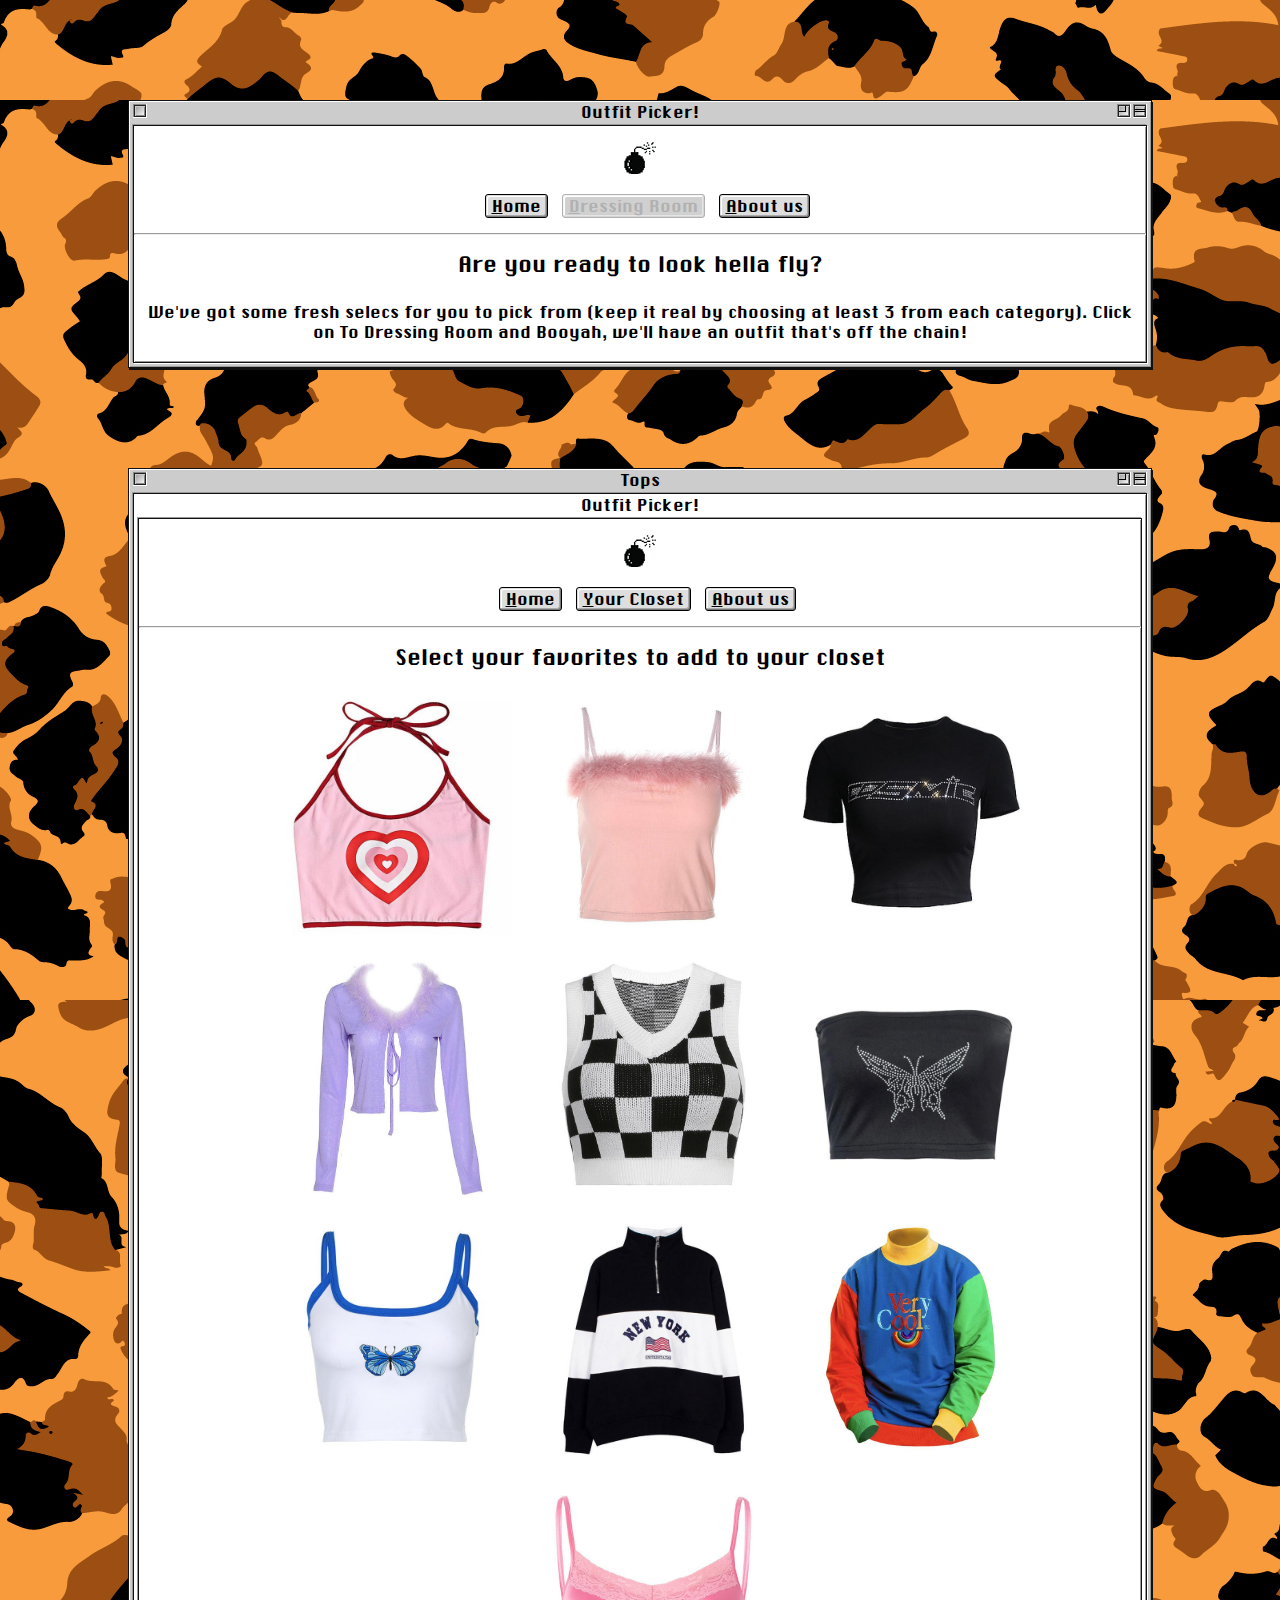
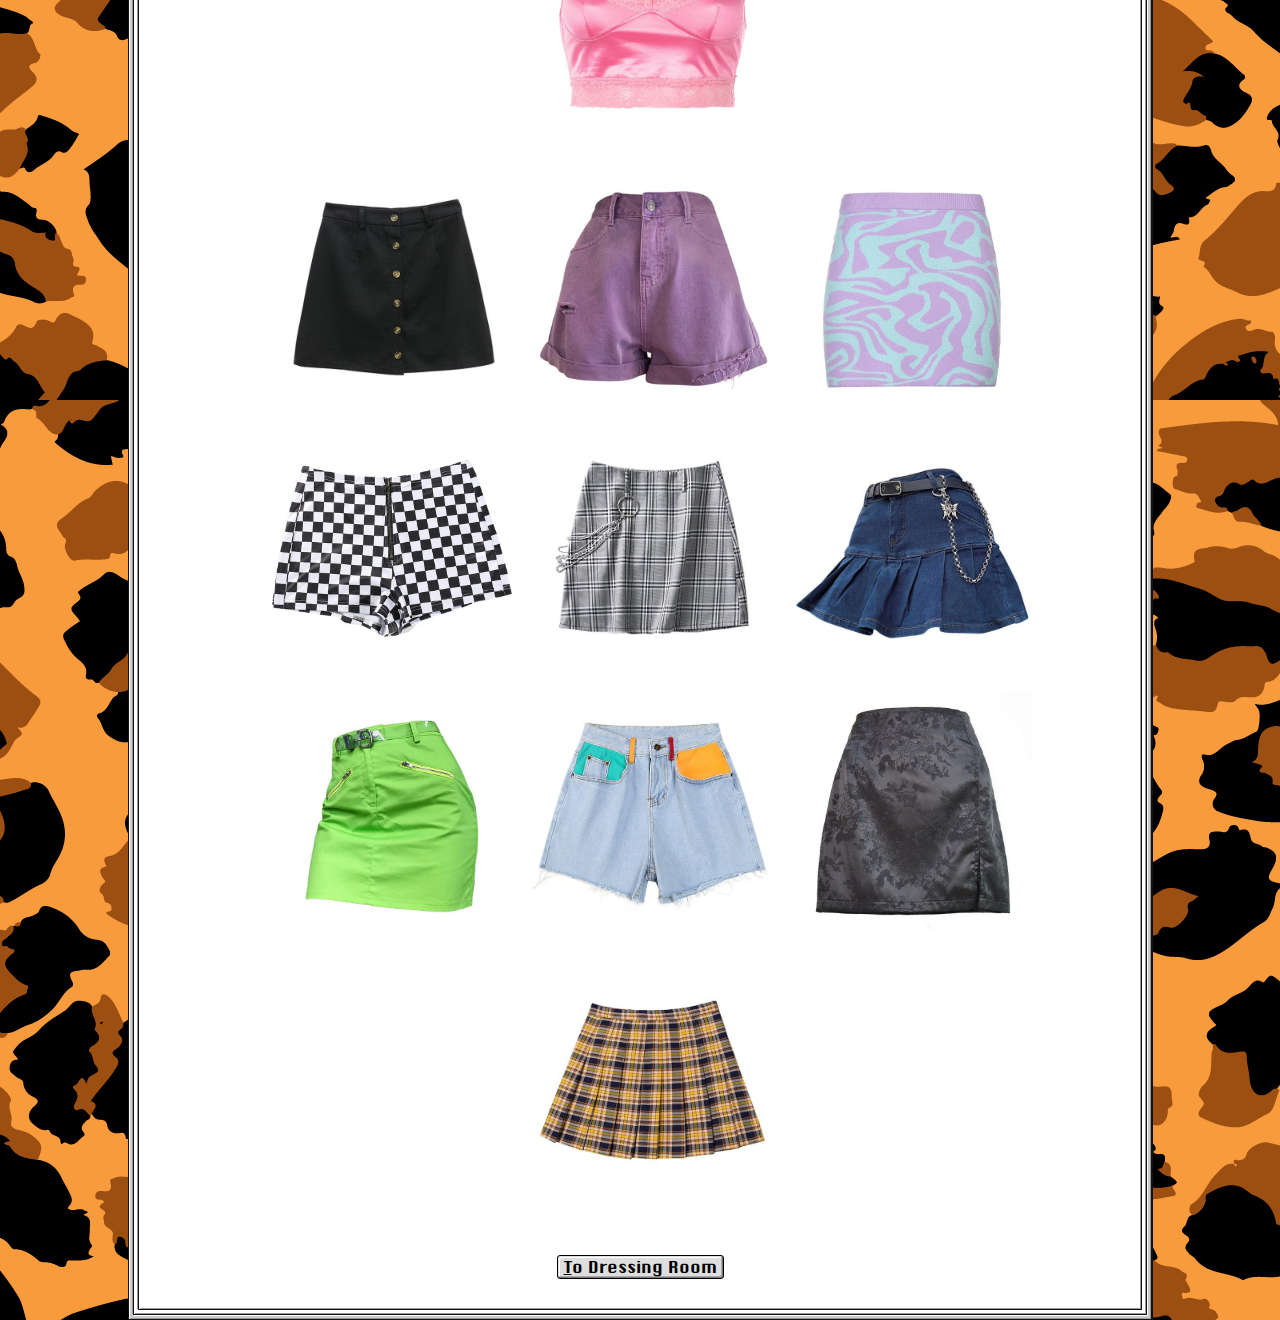
==== index.html @ 33e9a021 "Revert "Taydev"" ====
<!DOCTYPE html>
<html lang = "en">

<head>
	<meta charset = "UTF-8" />
	<title>C H E R S C L O S E T</title>
	<link rel = "shortcut icon" href = "../assets/img/favicon.ico" />
	<link rel = "stylesheet" href = "./styles/base.css" />
	<link rel = "stylesheet" href = "./styles/style.css" />
</head>

<body>
	<content>
		<!-- Mac '87 Window Layout -->
		<div id="content" class = "content">
			<div class = "control-box close-box">
				<a class = "control-box-inner"></a>
			</div>
			<div class = "control-box zoom-box">
				<div class = "control-box-inner">
					<div class = "zoom-box-inner"></div>
				</div>
			</div>
			<div class = "control-box windowshade-box">
				<div class = "control-box-inner">
					<div class = "windowshade-box-inner"></div>
				</div>
			</div>

			<!-- Header -->
			<h1 class = "title">Outfit Picker!</h1>
			<div class = "inner">
				<div class="icon"><img src="./assets/img/bomb.png" alt = "Classic apple bomb"/></div>

				<!-- Navigation -->
				<nav id = "nav" class = "nav">
					<button class = "command_button">
						<a href = "./index.html"><u>H</u>ome</a>
					</button>
					<button class = "dressing-room-nav-disabled">
						<u>D</u>ressing Room
					</button>
					<button class = "command_button">
						<a href = "./about-us/index.html"><u>A</u>bout us</a>
					</button>
				</nav>

				<hr />

				<section id = "title" class = "subtitle">
					Are you ready to look hella fly?
				</section>
				<section class = "instructions">
					We've got some fresh selecs for you to pick from (keep it real by
					choosing at least 3 from each category). Click on To Dressing Room
					and Booyah, we'll have an outfit that's off the chain!
				</section>
			</div>
		</div>

		<!-- Content  -->

		<div id="content" class = "content">
			<div class = "control-box close-box">
				<a class = "control-box-inner"></a>
			</div>
			<div class = "control-box zoom-box">
				<div class = "control-box-inner">
					<div class = "zoom-box-inner"></div>
				</div>
			</div>
			<div class = "control-box windowshade-box">
				<div class = "control-box-inner">
					<div class = "windowshade-box-inner"></div>
				</div>
			</div>

			<!-- Header -->
			<h1 class = "title">Tops</h1>
			<div class = "inner">


			<!-- Header -->
				<h1 class = "title">Outfit Picker!</h1>
				<div class = "inner">
					<div class = "icon"><img src = "./assets/img/bomb.png" alt = "classic apple bomb" /></div>

				<!-- Navigation -->
					<nav id = "nav" class = "nav">
						<button class = "command_button">
							<a href = "./index.html"><u>H</u>ome</a>
						</button>
						<button class = "command_button">
							<a href = "./results/index.html"><u>Y</u>our Closet</a>
						</button>
						<button class = "command_button">
							<a href = "./about-us/index.html"><u>A</u>bout us</a>
						</button>
					</nav>

					<hr />

				<!-- Content -->

					<div id = "title" class = "subtitle">
						Select your favorites to add to your closet
					</div>

					<section id = "clothing-selection" class = "clothing-selection">
						<ul id = "tops-choices" class = "tops-choices"></ul>
						<ul id = "pants-choices" class = "pants-choices"></ul>

						<section class = "submit-button-container">
							<button id = "choices-submit" class = "choices-submit-button">
								<u>T</u>o Dressing Room
							</button>
						</section>
					</section>
				</div>
			</div>
		</content>
		<script type = "module" src = "./app.js"></script>
	</body>
</html>
---- styles/base.css ----
/* See /retroCSSFramework for credit and attributions  */

/* apply a natural box layout model to all elements */
*,
*:before,
*:after {
    -moz-box-sizing: border-box;
    -webkit-box-sizing: border-box;
    box-sizing: border-box;
}

@font-face {
    font-family: 'ChicagoFLF';
    src: url('../fonts/ChicagoFLF.ttf') format('truetype'); /* Safari, Android, iOS */
}

:root {
    --button-box-shadow:
	inset -1px -1px 0px 0px #777,
	inset -2px -2px 0px 0px #aaa,
	inset 1px 1px 0px 0px #ddd,
	inset 2px 2px 0px 0px #fff;
    --button-hover-bezel:
	0 0 0 1px #aaa,
	0 0 0 2px #ddd,
	0 0 0 3px #000;
}

html,
body {
    -moz-user-select: none;
    -webkit-user-select: none;
    background-image: url("../assets/background.jpg");
    background-repeat: repeat;
    margin: 0;
    height: 100%;
    font-family: 'ChicagoFLF', 'Times New Roman', 'Georgia', serif;
    font-weight: normal;
}

button {
    font-family: inherit;
    font-size: inherit;
    color: inherit;
}

a {
    color: #000;
}

:focus {outline:none;}
::-moz-focus-inner {border:0;}

/* Window layout */
.content {
    position: relative;
    z-index: 2;
    font-weight: normal;
    width: 80%;
    margin: 100px auto auto;
    border: 1px solid #111;
    background: #ccc;
    box-shadow:
	1px 2px #111,
	inset 1px 1px 0px 0px #fff,
	inset -1px -1px 0px 0px #999;
    overflow-x: auto;
}

.content .inner {
    margin: 2px 4px 4px 4px;
    border: 1px solid #111;
    background-color: #fff;
    box-shadow:
	-1px -1px 0px 0px #999,
	1px 1px 0px 0px #fff,
	inset 1px 1px 0px 0px #fff,
	inset -1px -1px 0px 0px #999;
}

.title {
    width: 100%;
    text-align: center;
    font-size: inherit;
    font-weight: inherit;
    padding: 1px 0;
    background-size: 3px 2px;
    margin: 0 0 0 0;
}

.content .icon {
    text-align: center;
    margin: 1em 0;
}

.content ul {
    list-style-type: none;
    margin: 2px 0 1.5em 0;
    padding: 0 0 0 2em;
    font-size: 12px;
}

.footer {
    width: 400px;
    text-align: center;
    margin: 2em auto 0;
    font-size: 12px;
}

.control-box {
    position: absolute;
    top: 3px;
    padding: 1px;
    background-color: #222;
    box-shadow:
	inset -1px -1px 0px 0px #fff,
	inset 1px 1px 0px 0px #888;
}

.close-box.control-box {
    left: 4px;
}

.control-box-inner {
    display: block;        
    height: 12px;
    width: 12px;
    background-image:
	linear-gradient(to bottom right, #999, #aaa, #bbb, #ccc, #ddd, #eee, #fff);
    border: 1px solid #222;
    box-shadow:
	inset 1px 1px 0px 0px #ccc,
	inset -1px -1px 0px 0px #888;
    text-indent: -99999em;
}

.control-box-inner:active {
    box-shadow: none;
}

.zoom-box.control-box {
    right: 20px;
}

.zoom-box-inner {
    height: 6px;
    width: 7px;
    border-bottom: 1px solid #000;
    border-right: 1px solid #000;
}

.windowshade-box.control-box {
    right: 4px;
}

.windowshade-box-inner {
    margin-top: 3px;
    height: 3px;
    border-top: 1px solid #000;
    border-bottom: 1px solid #000;
}

.content .command_button {
    background-color: #dedede;
    display: inline-block;
    margin-bottom: 7px;
    margin-left: 14px;
    border-radius: 3px;
    border: 1px solid #000;
    box-shadow: var(--button-box-shadow);
}

.content .command_button:hover {
    box-shadow:
	var(--button-box-shadow),
        var(--button-hover-bezel);
}

.content .command_button:active {
    color: #fff;
    background-color: #666;
    box-shadow:
	var(--button-hover-bezel),
	inset -1px -1px 0px 0px #888,
	inset -2px -2px 0px 0px #777,
	inset 1px 1px 0px 0px #444,
	inset 2px 2px 0px 0px #555;
}

/* Hide only visually, but have it available for screenreaders & for SEO purposes. See h5bp.com/v */
.visuallyhidden {
    border: 0;
    clip: rect(0 0 0 0);
    height: 1px;
    margin: -1px;
    overflow: hidden;
    padding: 0;
    position: absolute;
    width: 1px;
}

.clearfix:before,
.clearfix:after {
    content: " ";
    display: table;
}

.clearfix:after {
    clear: both;
}
---- styles/style.css ----
* {
	box-sizing: border-box;
}

@font-face {
	font-family: "ChicagoFLF";
	src: url("../fonts/ChicagoFLF.ttf") format("truetype"); /* Safari, Android, iOS */
}

/* Header */

nav {
	display: flex;
	justify-content: center;
	align-items: center;
}

nav :link,
:active,
:visited {
	text-decoration: none;
}

.subtitle {
	display: flex;
	justify-content: center;
	align-items: center;
	text-align: center;
	font-size: 1.3em;
	margin: 15px;
}

.instructions {
	text-align: center;
	font-size: 1em;
	padding: 10px;
    margin-bottom:10px;
}

/* Clothing Form */

form {
	display: flex;
	justify-content: center;
	align-items: center;
	font-size: 1.25em;
}

ul {
	display: flex;
	flex-wrap: wrap;
	justify-content: center;
	align-items: center;
}

ul img {
	height: 20em;
	margin: 10px;
	cursor: pointer;
}

input:checked + img {
	border: inset 4px #a29fe5;
	border-radius: 5px;
}

a:link {
	text-decoration: none;
}

/* Submit Button */

.choices-submit-button {
	background-color: #dedede;
	display: inline-block;
	margin: 30px;
	border-radius: 3px;
	border: 1px solid #000;
	box-shadow: var(--button-box-shadow);
}

.choices-submit-button:link {
	text-decoration: none;
}

.choices-submit-button:hover {
	box-shadow: var(--button-box-shadow), var(--button-hover-bezel);
}

.choices-submit-button:active {
	color: #fff;
	background-color: #666;
	box-shadow: var(--button-hover-bezel), inset -1px -1px 0px 0px #888,
		inset -2px -2px 0px 0px #777, inset 1px 1px 0px 0px #444,
		inset 2px 2px 0px 0px #555;
}

.submit-button-container {
	display: flex;
	align-items: center;
	justify-content: center;
}

/* Dressing Room Button */

.content .dressing-room-nav {
	background-color: #dedede;
	display: inline-block;
	margin-bottom: 7px;
	margin-left: 14px;
	border-radius: 3px;
	border: 1px solid #000;
	box-shadow: var(--button-box-shadow);
}

.content .dressing-room-nav:hover {
	box-shadow: var(--button-box-shadow), var(--button-hover-bezel);
}

.content .dressing-room-nav:active {
	color: #fff;
	background-color: #666;
	box-shadow: var(--button-hover-bezel), inset -1px -1px 0px 0px #888,
		inset -2px -2px 0px 0px #777, inset 1px 1px 0px 0px #444,
		inset 2px 2px 0px 0px #555;
}

.content .dressing-room-nav-disabled:hover {
	box-shadow: var(--button-box-shadow), var(--button-hover-bezel);
}

.content .dressing-room-nav-disabled {
	cursor: not-allowed;
	opacity: 30%;
	color: #000;
	background-color: #666;
	margin-bottom: 7px;
	margin-left: 14px;
	border-radius: 3px;
	border: 1px solid #000;
	box-shadow: var(--button-box-shadow);
}
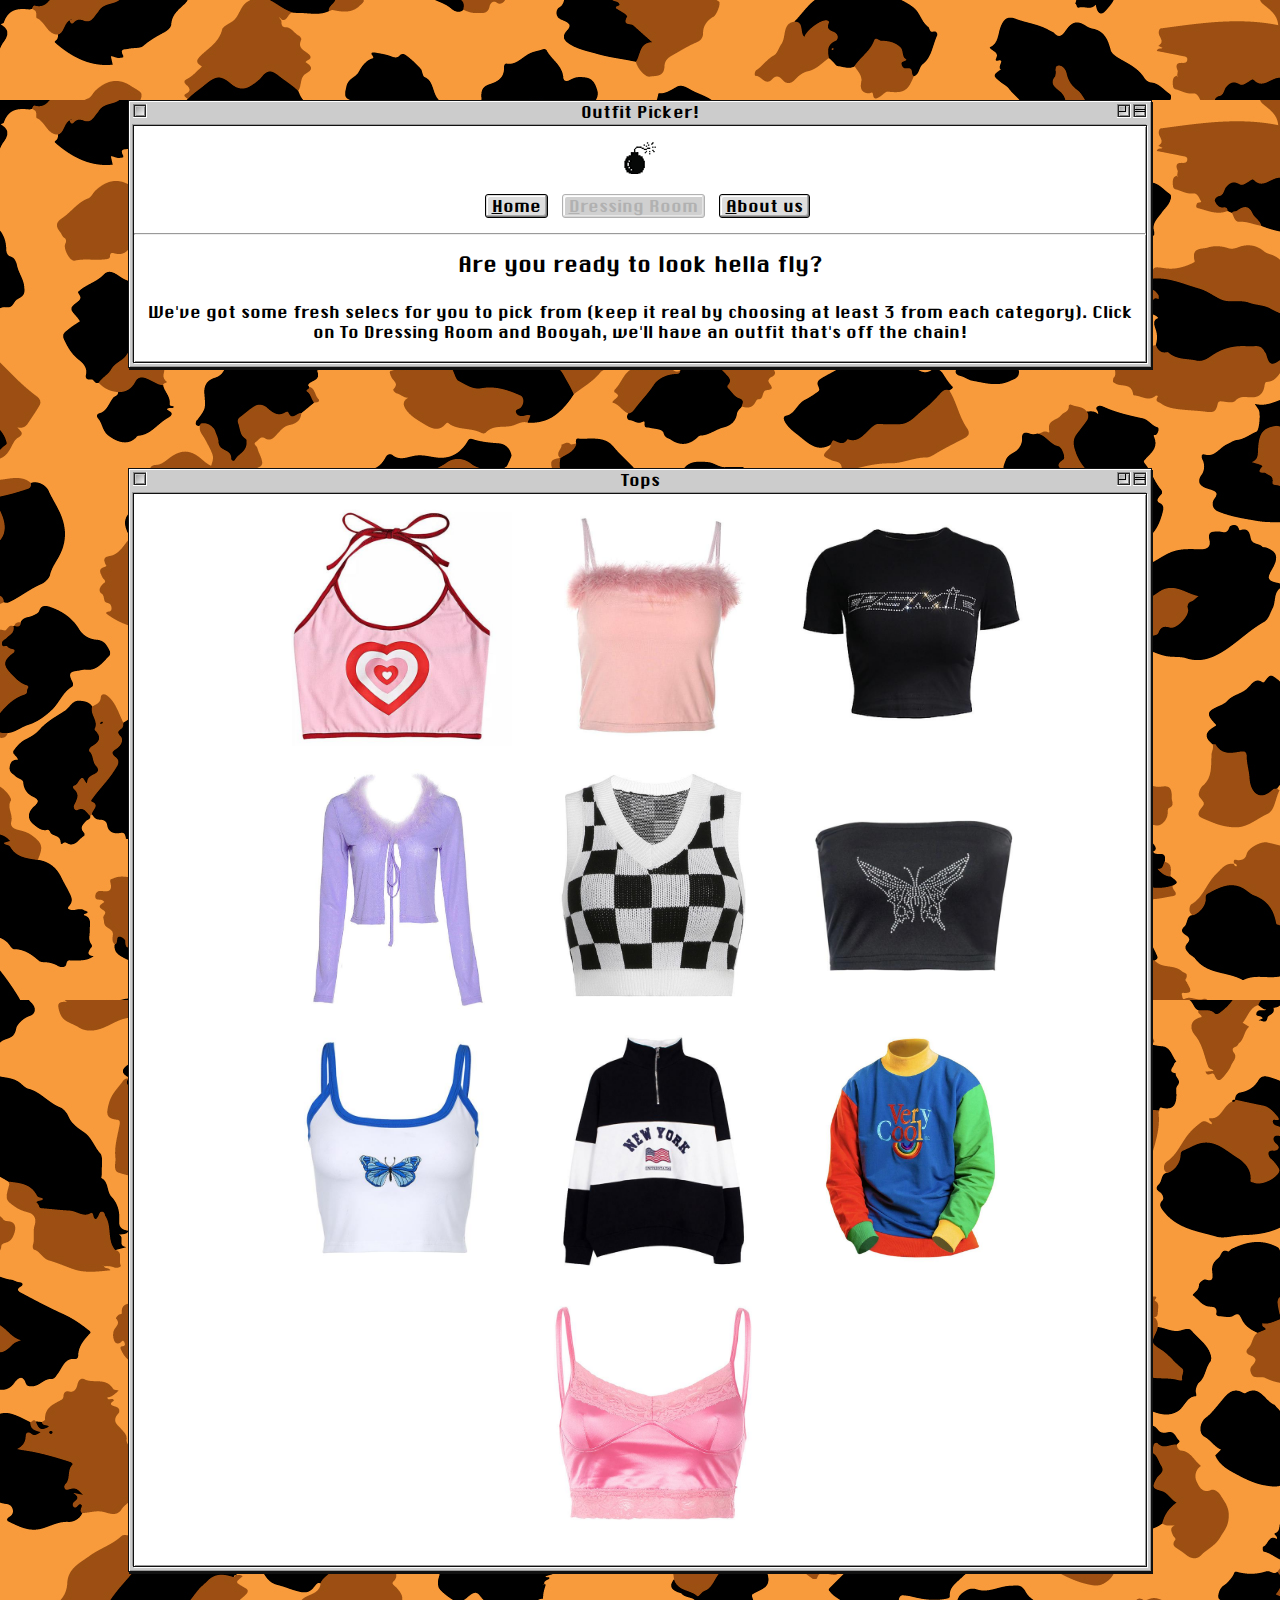
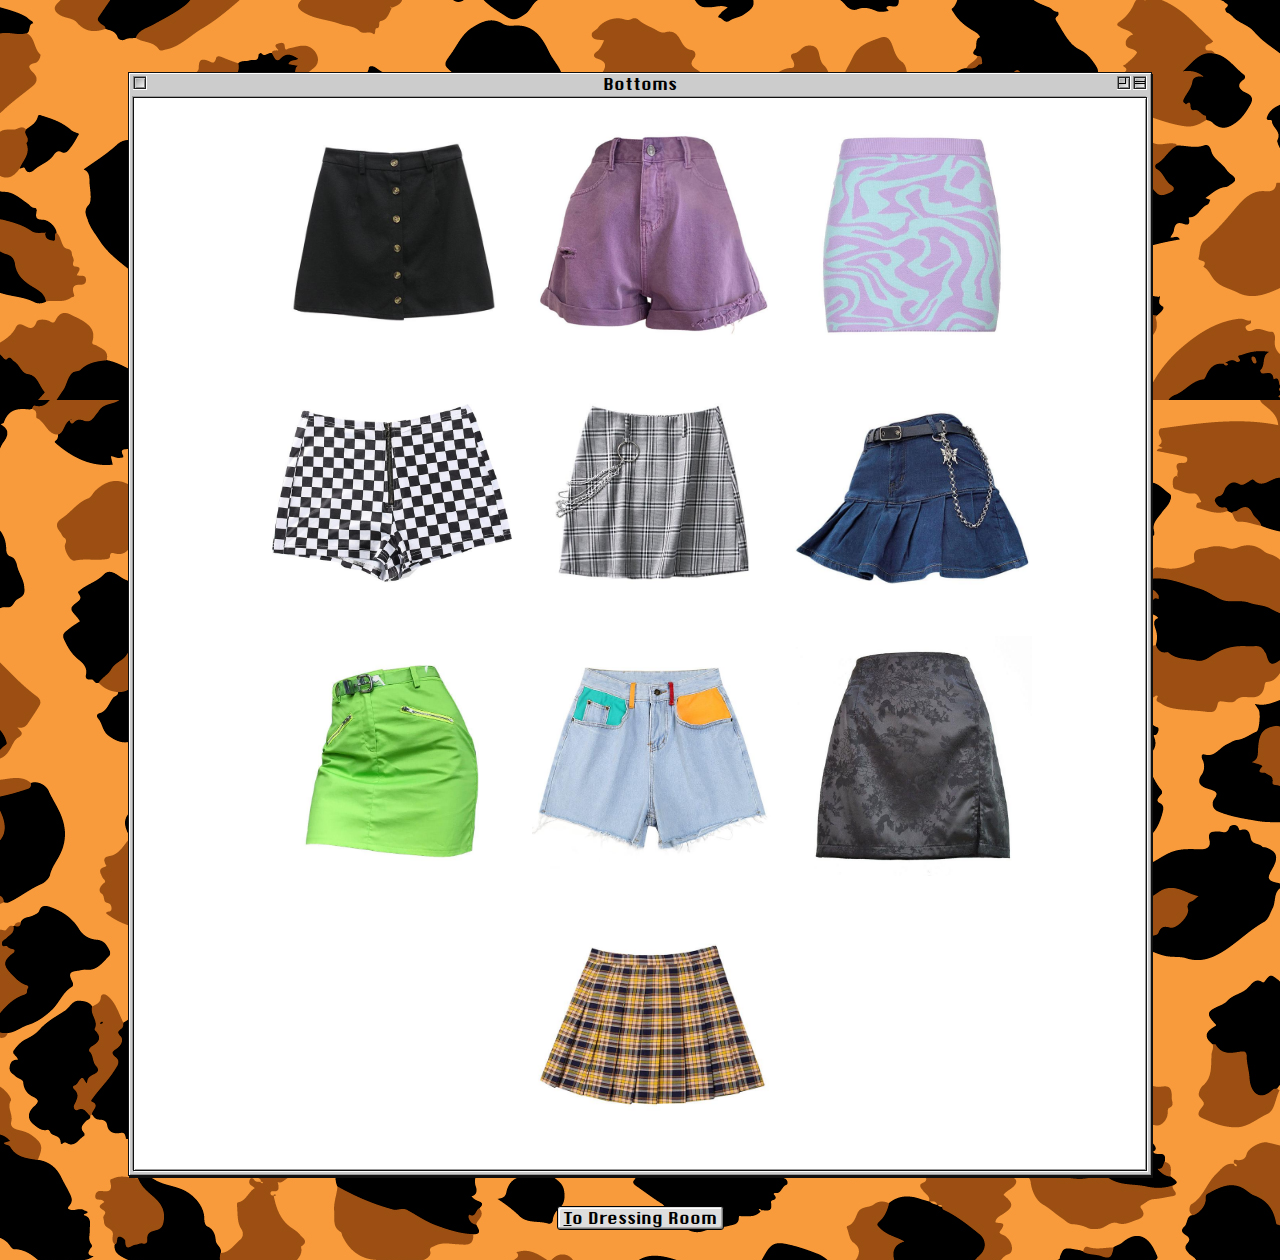
==== commit f3d0d472: "Revert "Marvinbranch"" ====
--- a/index.html
+++ b/index.html
@@ -1,56 +1,56 @@
 <!DOCTYPE html>
-<html lang = "en">
+<html lang="en">
 
 <head>
-	<meta charset = "UTF-8" />
+	<meta charset="UTF-8" />
 	<title>C H E R S C L O S E T</title>
-	<link rel = "shortcut icon" href = "../assets/img/favicon.ico" />
-	<link rel = "stylesheet" href = "./styles/base.css" />
-	<link rel = "stylesheet" href = "./styles/style.css" />
+	<link rel="shortcut icon" href="../assets/img/favicon.ico" />
+	<link rel="stylesheet" href="./styles/base.css" />
+	<link rel="stylesheet" href="./styles/style.css" />
 </head>
 
 <body>
 	<content>
 		<!-- Mac '87 Window Layout -->
-		<div id="content" class = "content">
-			<div class = "control-box close-box">
-				<a class = "control-box-inner"></a>
+		<div id="content" class="content">
+			<div class="control-box close-box">
+				<a class="control-box-inner"></a>
 			</div>
-			<div class = "control-box zoom-box">
-				<div class = "control-box-inner">
-					<div class = "zoom-box-inner"></div>
+			<div class="control-box zoom-box">
+				<div class="control-box-inner">
+					<div class="zoom-box-inner"></div>
 				</div>
 			</div>
-			<div class = "control-box windowshade-box">
-				<div class = "control-box-inner">
-					<div class = "windowshade-box-inner"></div>
+			<div class="control-box windowshade-box">
+				<div class="control-box-inner">
+					<div class="windowshade-box-inner"></div>
 				</div>
 			</div>
 
 			<!-- Header -->
-			<h1 class = "title">Outfit Picker!</h1>
-			<div class = "inner">
-				<div class="icon"><img src="./assets/img/bomb.png" alt = "Classic apple bomb"/></div>
+			<h1 class="title">Outfit Picker!</h1>
+			<div class="inner">
+				<div class="icon"><img src="./assets/img/bomb.png" /></div>
 
 				<!-- Navigation -->
-				<nav id = "nav" class = "nav">
-					<button class = "command_button">
-						<a href = "./index.html"><u>H</u>ome</a>
+				<nav id="nav" class="nav">
+					<button class="command_button">
+						<a href="./index.html"><u>H</u>ome</a>
 					</button>
-					<button class = "dressing-room-nav-disabled">
+					<button class="dressing-room-nav-disabled">
 						<u>D</u>ressing Room
 					</button>
-					<button class = "command_button">
-						<a href = "./about-us/index.html"><u>A</u>bout us</a>
+					<button class="command_button">
+						<a href="./about-us/index.html"><u>A</u>bout us</a>
 					</button>
 				</nav>
 
 				<hr />
 
-				<section id = "title" class = "subtitle">
+				<section id="title" class="subtitle">
 					Are you ready to look hella fly?
 				</section>
-				<section class = "instructions">
+				<section class="instructions">
 					We've got some fresh selecs for you to pick from (keep it real by
 					choosing at least 3 from each category). Click on To Dressing Room
 					and Booyah, we'll have an outfit that's off the chain!
@@ -60,65 +60,72 @@
 
 		<!-- Content  -->
 
-		<div id="content" class = "content">
-			<div class = "control-box close-box">
-				<a class = "control-box-inner"></a>
+		<div id="content" class="content">
+			<div class="control-box close-box">
+				<a class="control-box-inner"></a>
 			</div>
-			<div class = "control-box zoom-box">
-				<div class = "control-box-inner">
-					<div class = "zoom-box-inner"></div>
+			<div class="control-box zoom-box">
+				<div class="control-box-inner">
+					<div class="zoom-box-inner"></div>
 				</div>
 			</div>
-			<div class = "control-box windowshade-box">
-				<div class = "control-box-inner">
-					<div class = "windowshade-box-inner"></div>
+			<div class="control-box windowshade-box">
+				<div class="control-box-inner">
+					<div class="windowshade-box-inner"></div>
 				</div>
 			</div>
 
 			<!-- Header -->
-			<h1 class = "title">Tops</h1>
-			<div class = "inner">
+			<h1 class="title">Tops</h1>
+			<div class="inner">
 
 
-			<!-- Header -->
-				<h1 class = "title">Outfit Picker!</h1>
-				<div class = "inner">
-					<div class = "icon"><img src = "./assets/img/bomb.png" alt = "classic apple bomb" /></div>
+				<!-- Tops Window -->
 
-				<!-- Navigation -->
-					<nav id = "nav" class = "nav">
-						<button class = "command_button">
-							<a href = "./index.html"><u>H</u>ome</a>
-						</button>
-						<button class = "command_button">
-							<a href = "./results/index.html"><u>Y</u>our Closet</a>
-						</button>
-						<button class = "command_button">
-							<a href = "./about-us/index.html"><u>A</u>bout us</a>
-						</button>
-					</nav>
+				<section id="clothing-selection" class="clothing-selection">
 
-					<hr />
+					<ul id="tops-choices" class="tops-choices"></ul>
+				</section>
+			</div>
+		</div>
 
-				<!-- Content -->
 
-					<div id = "title" class = "subtitle">
-						Select your favorites to add to your closet
-					</div>
-
-					<section id = "clothing-selection" class = "clothing-selection">
-						<ul id = "tops-choices" class = "tops-choices"></ul>
-						<ul id = "pants-choices" class = "pants-choices"></ul>
-
-						<section class = "submit-button-container">
-							<button id = "choices-submit" class = "choices-submit-button">
-								<u>T</u>o Dressing Room
-							</button>
-						</section>
-					</section>
+		<div id="content" class="content">
+			<div class="control-box close-box">
+				<a class="control-box-inner"></a>
+			</div>
+			<div class="control-box zoom-box">
+				<div class="control-box-inner">
+					<div class="zoom-box-inner"></div>
 				</div>
 			</div>
-		</content>
-		<script type = "module" src = "./app.js"></script>
-	</body>
+			<div class="control-box windowshade-box">
+				<div class="control-box-inner">
+					<div class="windowshade-box-inner"></div>
+				</div>
+			</div>
+
+			<!-- Header -->
+			<h1 class="title">Bottoms</h1>
+			<div class="inner">
+				<section id="clothing-selection" class="clothing-selection"></section>
+
+
+				<ul id="pants-choices" class="pants-choices"></ul>
+
+
+				</section>
+				</section>
+			</div>
+		</div>
+
+		<section class="submit-button-container">
+			<button id="choices-submit" class="choices-submit-button">
+				<u>T</u>o Dressing Room
+			</button>
+
+	</content>
+	<script type="module" src="./app.js"></script>
+</body>
+
 </html>--- a/styles/base.css
+++ b/styles/base.css
@@ -43,11 +43,9 @@
     font-size: inherit;
     color: inherit;
 }
-
 a {
     color: #000;
 }
-
 :focus {outline:none;}
 ::-moz-focus-inner {border:0;}
 
@@ -66,7 +64,6 @@
 	inset -1px -1px 0px 0px #999;
     overflow-x: auto;
 }
-
 .content .inner {
     margin: 2px 4px 4px 4px;
     border: 1px solid #111;
@@ -77,7 +74,6 @@
 	inset 1px 1px 0px 0px #fff,
 	inset -1px -1px 0px 0px #999;
 }
-
 .title {
     width: 100%;
     text-align: center;
@@ -87,26 +83,22 @@
     background-size: 3px 2px;
     margin: 0 0 0 0;
 }
-
 .content .icon {
     text-align: center;
     margin: 1em 0;
 }
-
 .content ul {
     list-style-type: none;
     margin: 2px 0 1.5em 0;
     padding: 0 0 0 2em;
     font-size: 12px;
 }
-
 .footer {
     width: 400px;
     text-align: center;
     margin: 2em auto 0;
     font-size: 12px;
 }
-
 .control-box {
     position: absolute;
     top: 3px;
@@ -116,11 +108,9 @@
 	inset -1px -1px 0px 0px #fff,
 	inset 1px 1px 0px 0px #888;
 }
-
 .close-box.control-box {
     left: 4px;
 }
-
 .control-box-inner {
     display: block;        
     height: 12px;
@@ -133,33 +123,27 @@
 	inset -1px -1px 0px 0px #888;
     text-indent: -99999em;
 }
-
 .control-box-inner:active {
     box-shadow: none;
 }
-
 .zoom-box.control-box {
     right: 20px;
 }
-
 .zoom-box-inner {
     height: 6px;
     width: 7px;
     border-bottom: 1px solid #000;
     border-right: 1px solid #000;
 }
-
 .windowshade-box.control-box {
     right: 4px;
 }
-
 .windowshade-box-inner {
     margin-top: 3px;
     height: 3px;
     border-top: 1px solid #000;
     border-bottom: 1px solid #000;
 }
-
 .content .command_button {
     background-color: #dedede;
     display: inline-block;
@@ -169,13 +153,11 @@
     border: 1px solid #000;
     box-shadow: var(--button-box-shadow);
 }
-
 .content .command_button:hover {
     box-shadow:
 	var(--button-box-shadow),
         var(--button-hover-bezel);
 }
-
 .content .command_button:active {
     color: #fff;
     background-color: #666;
@@ -186,7 +168,6 @@
 	inset 1px 1px 0px 0px #444,
 	inset 2px 2px 0px 0px #555;
 }
-
 /* Hide only visually, but have it available for screenreaders & for SEO purposes. See h5bp.com/v */
 .visuallyhidden {
     border: 0;
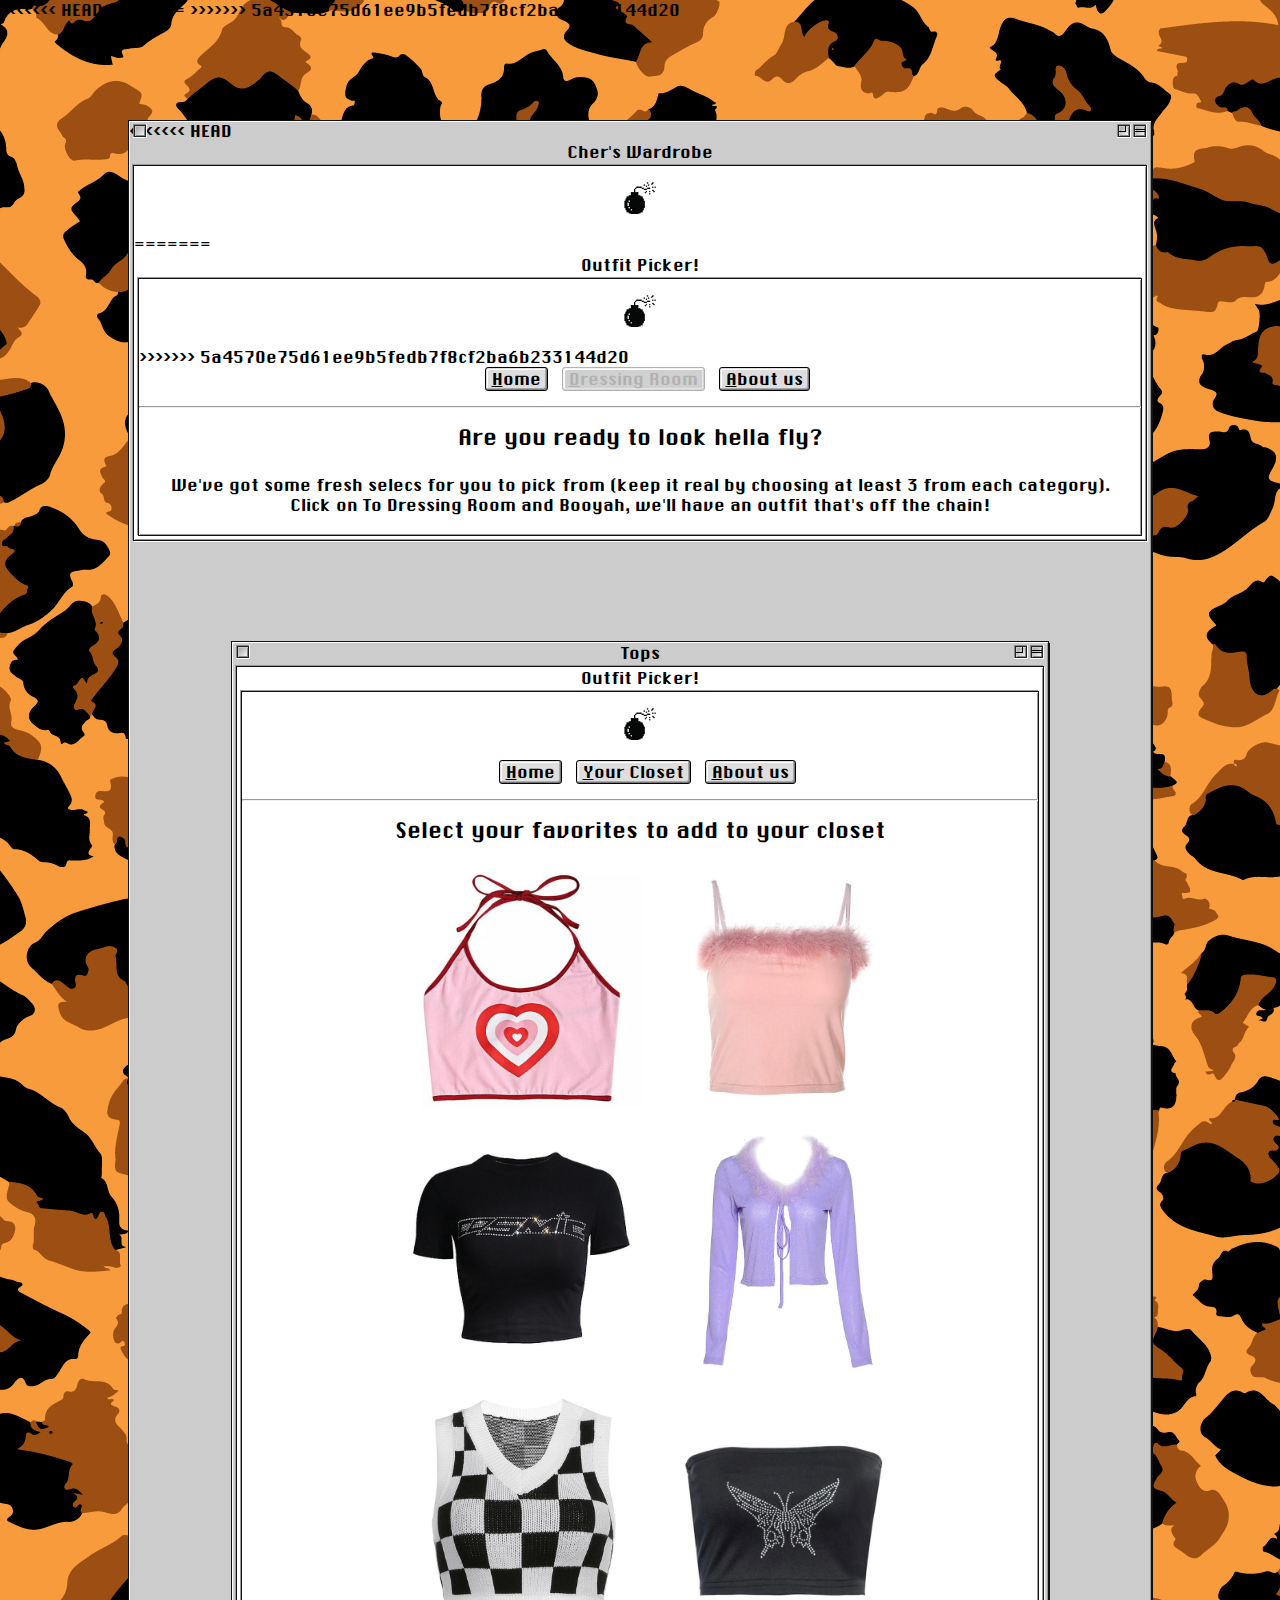
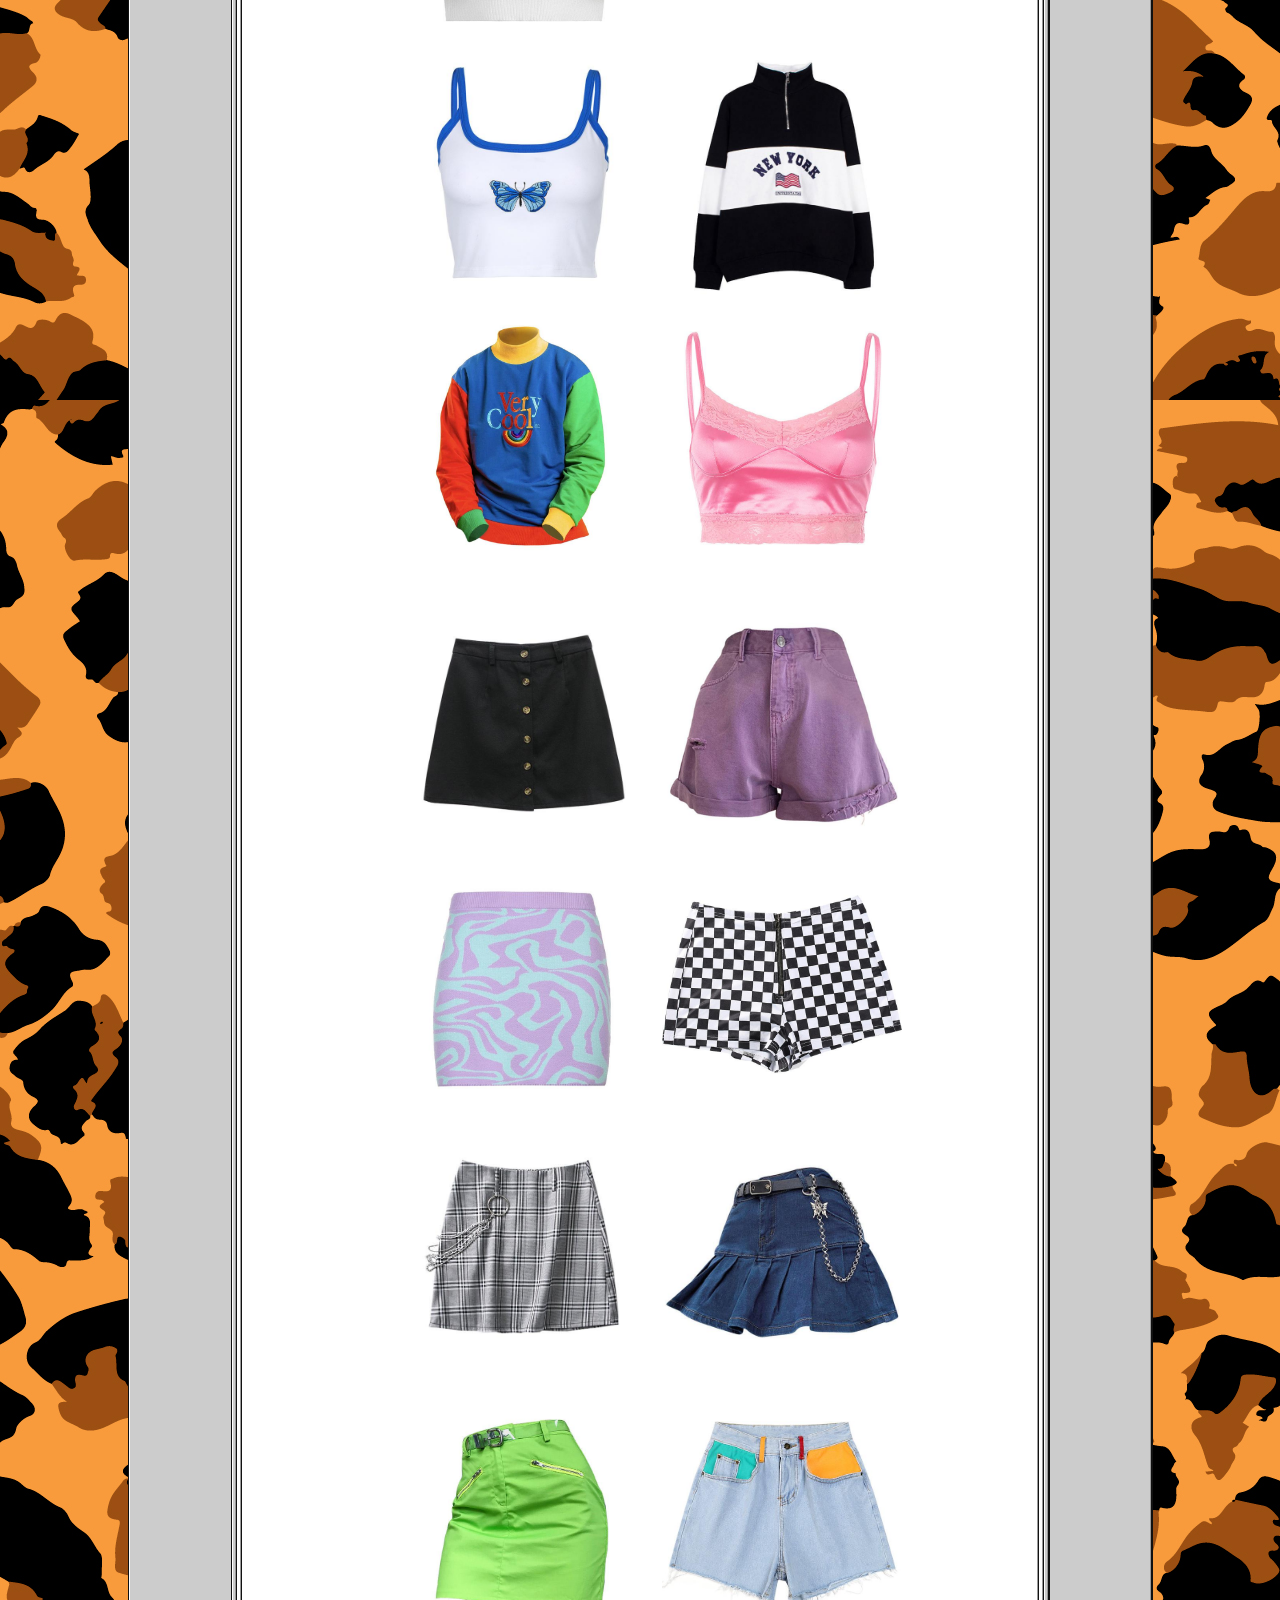
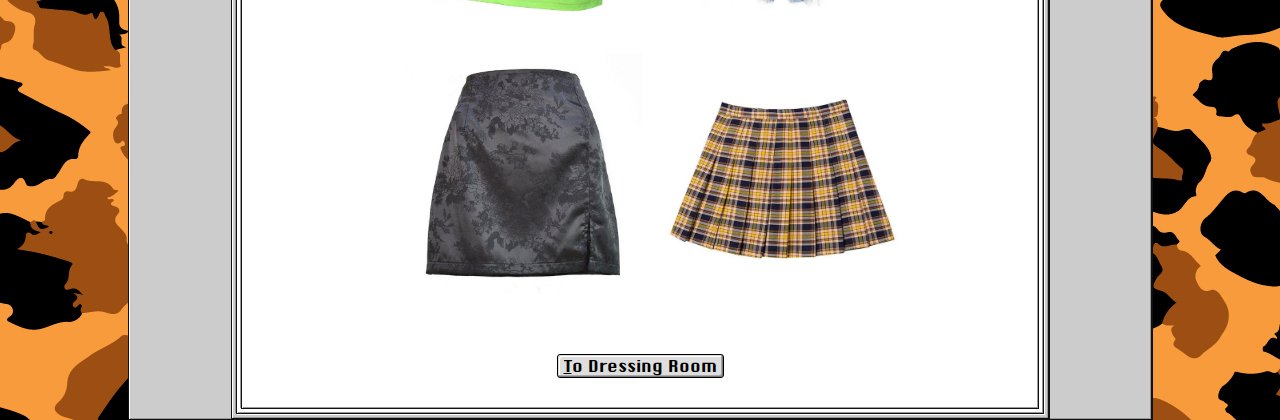
==== commit 4214024a: "trying to fix fd up merge" ====
--- a/index.html
+++ b/index.html
@@ -1,56 +1,70 @@
 <!DOCTYPE html>
-<html lang="en">
+<html lang = "en">
 
 <head>
+<<<<<<< HEAD
 	<meta charset="UTF-8" />
-	<title>C H E R S C L O S E T</title>
+	<title>C H E R S  W A R D R O B E</title>
 	<link rel="shortcut icon" href="../assets/img/favicon.ico" />
 	<link rel="stylesheet" href="./styles/base.css" />
 	<link rel="stylesheet" href="./styles/style.css" />
+=======
+	<meta charset = "UTF-8" />
+	<title>C H E R S C L O S E T</title>
+	<link rel = "shortcut icon" href = "../assets/img/favicon.ico" />
+	<link rel = "stylesheet" href = "./styles/base.css" />
+	<link rel = "stylesheet" href = "./styles/style.css" />
+>>>>>>> 5a4570e75d61ee9b5fedb7f8cf2ba6b233144d20
 </head>
 
 <body>
 	<content>
 		<!-- Mac '87 Window Layout -->
-		<div id="content" class="content">
-			<div class="control-box close-box">
-				<a class="control-box-inner"></a>
+		<div id="content" class = "content">
+			<div class = "control-box close-box">
+				<a class = "control-box-inner"></a>
 			</div>
-			<div class="control-box zoom-box">
-				<div class="control-box-inner">
-					<div class="zoom-box-inner"></div>
+			<div class = "control-box zoom-box">
+				<div class = "control-box-inner">
+					<div class = "zoom-box-inner"></div>
 				</div>
 			</div>
-			<div class="control-box windowshade-box">
-				<div class="control-box-inner">
-					<div class="windowshade-box-inner"></div>
+			<div class = "control-box windowshade-box">
+				<div class = "control-box-inner">
+					<div class = "windowshade-box-inner"></div>
 				</div>
 			</div>
 
 			<!-- Header -->
-			<h1 class="title">Outfit Picker!</h1>
+<<<<<<< HEAD
+			<h1 class="title">Cher's Wardrobe</h1>
 			<div class="inner">
 				<div class="icon"><img src="./assets/img/bomb.png" /></div>
+=======
+			<h1 class = "title">Outfit Picker!</h1>
+			<div class = "inner">
+				<div class="icon"><img src="./assets/img/bomb.png" alt = "Classic apple bomb"/></div>
+>>>>>>> 5a4570e75d61ee9b5fedb7f8cf2ba6b233144d20
 
 				<!-- Navigation -->
-				<nav id="nav" class="nav">
-					<button class="command_button">
-						<a href="./index.html"><u>H</u>ome</a>
+				<nav id = "nav" class = "nav">
+					<button class = "command_button">
+						<a href = "./index.html"><u>H</u>ome</a>
 					</button>
-					<button class="dressing-room-nav-disabled">
+					<button class = "dressing-room-nav-disabled">
 						<u>D</u>ressing Room
 					</button>
-					<button class="command_button">
-						<a href="./about-us/index.html"><u>A</u>bout us</a>
+					<button class = "command_button">
+						<a href = "./about-us/index.html"><u>A</u>bout us</a>
 					</button>
 				</nav>
 
 				<hr />
 
-				<section id="title" class="subtitle">
+				<section id = "title" class = "subtitle">
 					Are you ready to look hella fly?
 				</section>
-				<section class="instructions">
+				<section class = "instructions">
 					We've got some fresh selecs for you to pick from (keep it real by
 					choosing at least 3 from each category). Click on To Dressing Room
 					and Booyah, we'll have an outfit that's off the chain!
@@ -60,72 +74,65 @@
 
 		<!-- Content  -->
 
-		<div id="content" class="content">
-			<div class="control-box close-box">
-				<a class="control-box-inner"></a>
+		<div id="content" class = "content">
+			<div class = "control-box close-box">
+				<a class = "control-box-inner"></a>
 			</div>
-			<div class="control-box zoom-box">
-				<div class="control-box-inner">
-					<div class="zoom-box-inner"></div>
+			<div class = "control-box zoom-box">
+				<div class = "control-box-inner">
+					<div class = "zoom-box-inner"></div>
 				</div>
 			</div>
-			<div class="control-box windowshade-box">
-				<div class="control-box-inner">
-					<div class="windowshade-box-inner"></div>
+			<div class = "control-box windowshade-box">
+				<div class = "control-box-inner">
+					<div class = "windowshade-box-inner"></div>
 				</div>
 			</div>
 
 			<!-- Header -->
-			<h1 class="title">Tops</h1>
-			<div class="inner">
+			<h1 class = "title">Tops</h1>
+			<div class = "inner">
 
 
-				<!-- Tops Window -->
+			<!-- Header -->
+				<h1 class = "title">Outfit Picker!</h1>
+				<div class = "inner">
+					<div class = "icon"><img src = "./assets/img/bomb.png" alt = "classic apple bomb" /></div>
 
-				<section id="clothing-selection" class="clothing-selection">
+				<!-- Navigation -->
+					<nav id = "nav" class = "nav">
+						<button class = "command_button">
+							<a href = "./index.html"><u>H</u>ome</a>
+						</button>
+						<button class = "command_button">
+							<a href = "./results/index.html"><u>Y</u>our Closet</a>
+						</button>
+						<button class = "command_button">
+							<a href = "./about-us/index.html"><u>A</u>bout us</a>
+						</button>
+					</nav>
 
-					<ul id="tops-choices" class="tops-choices"></ul>
-				</section>
-			</div>
-		</div>
+					<hr />
 
+				<!-- Content -->
 
-		<div id="content" class="content">
-			<div class="control-box close-box">
-				<a class="control-box-inner"></a>
-			</div>
-			<div class="control-box zoom-box">
-				<div class="control-box-inner">
-					<div class="zoom-box-inner"></div>
+					<div id = "title" class = "subtitle">
+						Select your favorites to add to your closet
+					</div>
+
+					<section id = "clothing-selection" class = "clothing-selection">
+						<ul id = "tops-choices" class = "tops-choices"></ul>
+						<ul id = "pants-choices" class = "pants-choices"></ul>
+
+						<section class = "submit-button-container">
+							<button id = "choices-submit" class = "choices-submit-button">
+								<u>T</u>o Dressing Room
+							</button>
+						</section>
+					</section>
 				</div>
 			</div>
-			<div class="control-box windowshade-box">
-				<div class="control-box-inner">
-					<div class="windowshade-box-inner"></div>
-				</div>
-			</div>
-
-			<!-- Header -->
-			<h1 class="title">Bottoms</h1>
-			<div class="inner">
-				<section id="clothing-selection" class="clothing-selection"></section>
-
-
-				<ul id="pants-choices" class="pants-choices"></ul>
-
-
-				</section>
-				</section>
-			</div>
-		</div>
-
-		<section class="submit-button-container">
-			<button id="choices-submit" class="choices-submit-button">
-				<u>T</u>o Dressing Room
-			</button>
-
-	</content>
-	<script type="module" src="./app.js"></script>
-</body>
-
+		</content>
+		<script type = "module" src = "./app.js"></script>
+	</body>
 </html>--- a/styles/style.css
+++ b/styles/style.css
@@ -130,7 +130,7 @@
 }
 
 .content .dressing-room-nav-disabled {
-	cursor: not-allowed;
+	/* cursor: not-allowed; */
 	opacity: 30%;
 	color: #000;
 	background-color: #666;
--- a/styles/style.css
+++ b/styles/style.css
@@ -130,7 +130,7 @@
 }
 
 .content .dressing-room-nav-disabled {
-	cursor: not-allowed;
+	/* cursor: not-allowed; */
 	opacity: 30%;
 	color: #000;
 	background-color: #666;
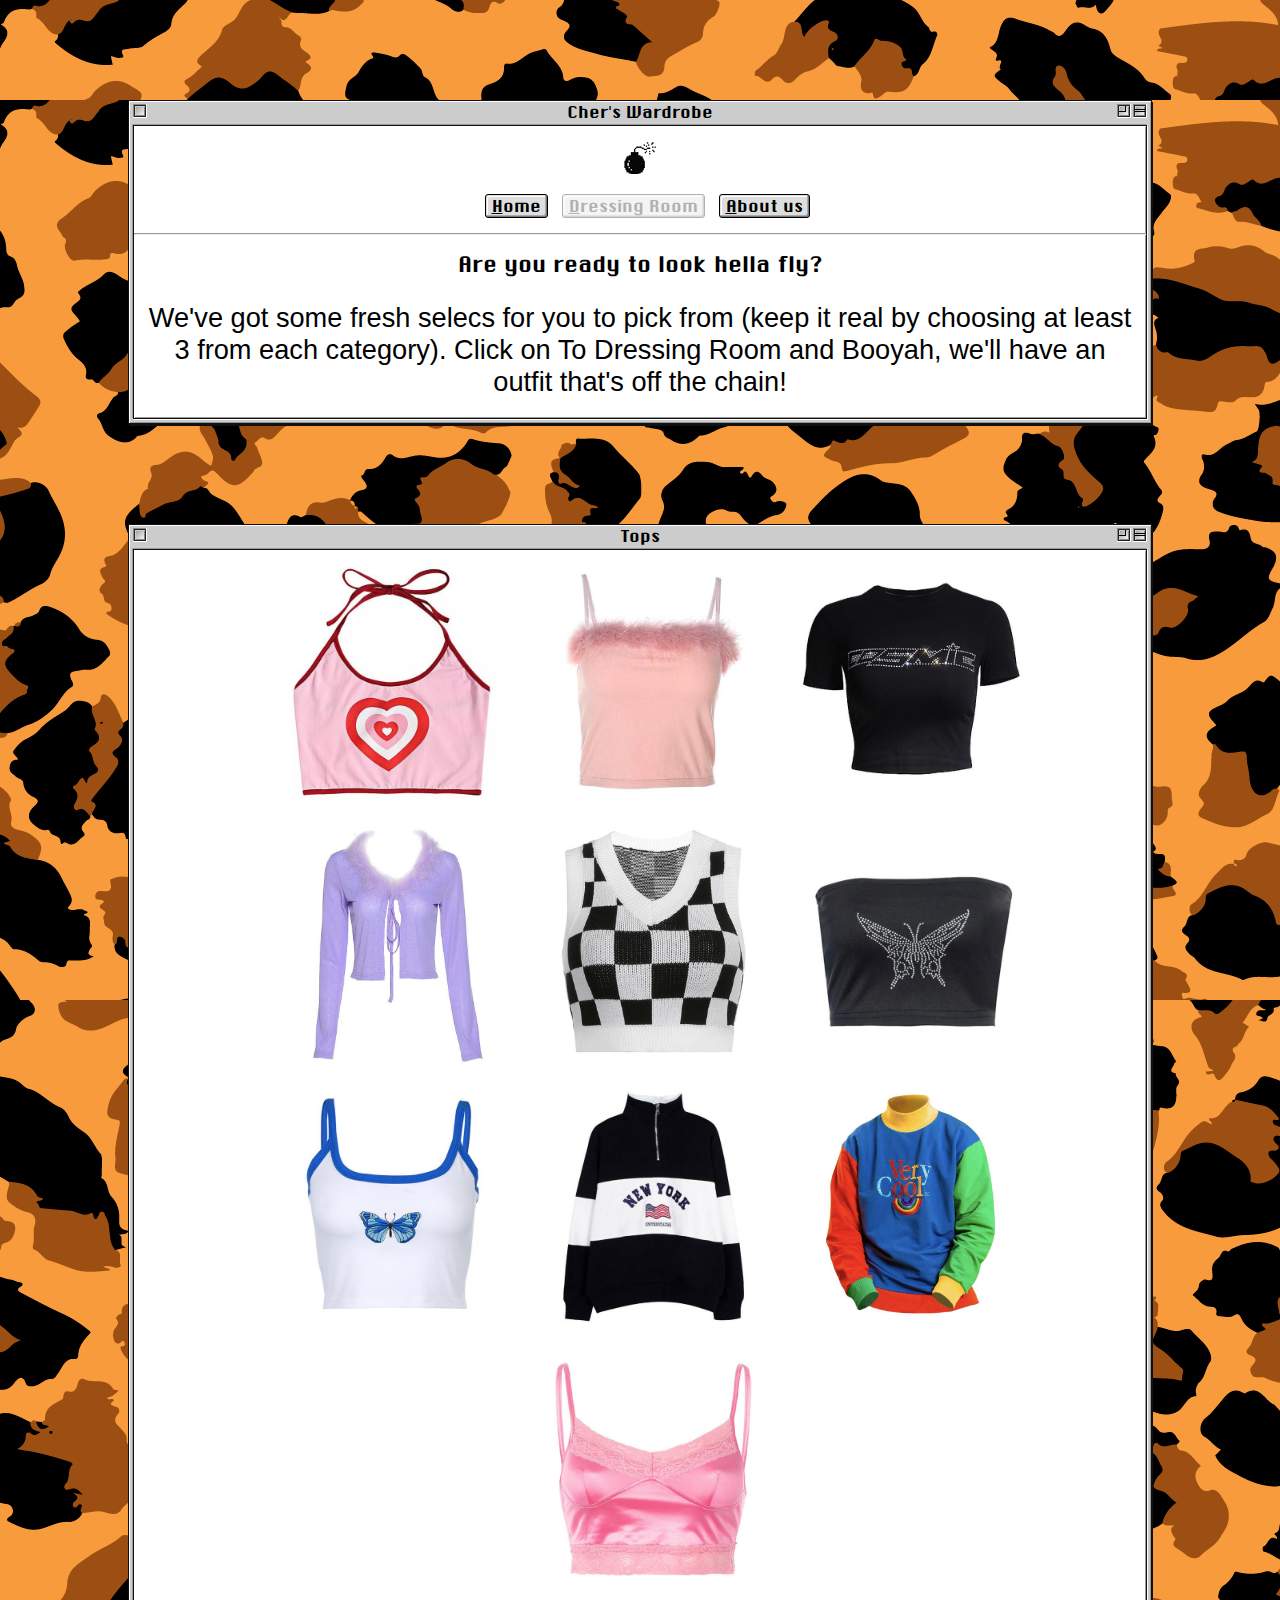
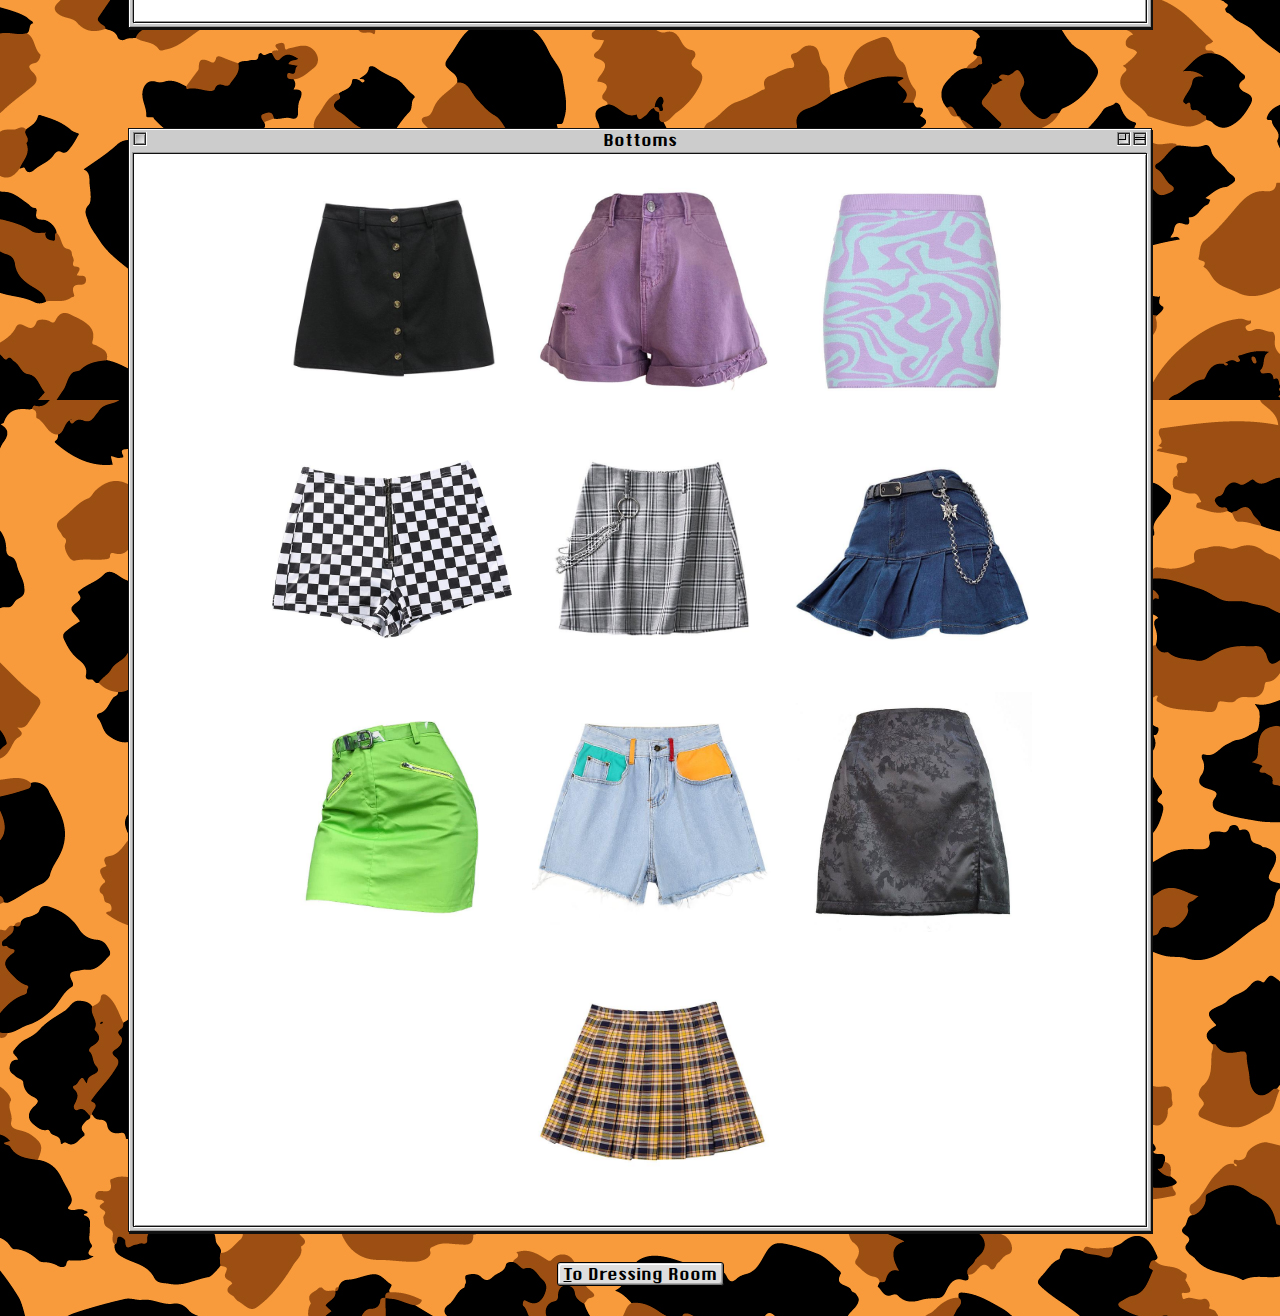
==== commit bf129760: "fixed layout" ====
--- a/index.html
+++ b/index.html
@@ -1,70 +1,57 @@
 <!DOCTYPE html>
-<html lang = "en">
+<html lang="en">
 
 <head>
-<<<<<<< HEAD
 	<meta charset="UTF-8" />
-	<title>C H E R S  W A R D R O B E</title>
+	<title>C H E R S C L O S E T</title>
 	<link rel="shortcut icon" href="../assets/img/favicon.ico" />
 	<link rel="stylesheet" href="./styles/base.css" />
 	<link rel="stylesheet" href="./styles/style.css" />
-=======
-	<meta charset = "UTF-8" />
-	<title>C H E R S C L O S E T</title>
-	<link rel = "shortcut icon" href = "../assets/img/favicon.ico" />
-	<link rel = "stylesheet" href = "./styles/base.css" />
-	<link rel = "stylesheet" href = "./styles/style.css" />
->>>>>>> 5a4570e75d61ee9b5fedb7f8cf2ba6b233144d20
 </head>
 
 <body>
 	<content>
 		<!-- Mac '87 Window Layout -->
-		<div id="content" class = "content">
-			<div class = "control-box close-box">
-				<a class = "control-box-inner"></a>
+		<div id="content" class="content">
+			<div class="control-box close-box">
+				<a class="control-box-inner"></a>
 			</div>
-			<div class = "control-box zoom-box">
-				<div class = "control-box-inner">
-					<div class = "zoom-box-inner"></div>
+			<div class="control-box zoom-box">
+				<div class="control-box-inner">
+					<div class="zoom-box-inner"></div>
 				</div>
 			</div>
-			<div class = "control-box windowshade-box">
-				<div class = "control-box-inner">
-					<div class = "windowshade-box-inner"></div>
+			<div class="control-box windowshade-box">
+				<div class="control-box-inner">
+					<div class="windowshade-box-inner"></div>
 				</div>
 			</div>
 
 			<!-- Header -->
-<<<<<<< HEAD
+
 			<h1 class="title">Cher's Wardrobe</h1>
 			<div class="inner">
 				<div class="icon"><img src="./assets/img/bomb.png" /></div>
-=======
-			<h1 class = "title">Outfit Picker!</h1>
-			<div class = "inner">
-				<div class="icon"><img src="./assets/img/bomb.png" alt = "Classic apple bomb"/></div>
->>>>>>> 5a4570e75d61ee9b5fedb7f8cf2ba6b233144d20
 
 				<!-- Navigation -->
-				<nav id = "nav" class = "nav">
-					<button class = "command_button">
-						<a href = "./index.html"><u>H</u>ome</a>
+				<nav id="nav" class="nav">
+					<button class="command_button">
+						<a href="./index.html"><u>H</u>ome</a>
 					</button>
-					<button class = "dressing-room-nav-disabled">
+					<button class="dressing-room-nav-disabled">
 						<u>D</u>ressing Room
 					</button>
-					<button class = "command_button">
-						<a href = "./about-us/index.html"><u>A</u>bout us</a>
+					<button class="command_button">
+						<a href="./about-us/index.html"><u>A</u>bout us</a>
 					</button>
 				</nav>
 
 				<hr />
 
-				<section id = "title" class = "subtitle">
+				<section id="title" class="subtitle">
 					Are you ready to look hella fly?
 				</section>
-				<section class = "instructions">
+				<section class="instructions">
 					We've got some fresh selecs for you to pick from (keep it real by
 					choosing at least 3 from each category). Click on To Dressing Room
 					and Booyah, we'll have an outfit that's off the chain!
@@ -74,65 +61,72 @@
 
 		<!-- Content  -->
 
-		<div id="content" class = "content">
-			<div class = "control-box close-box">
-				<a class = "control-box-inner"></a>
+		<div id="content" class="content">
+			<div class="control-box close-box">
+				<a class="control-box-inner"></a>
 			</div>
-			<div class = "control-box zoom-box">
-				<div class = "control-box-inner">
-					<div class = "zoom-box-inner"></div>
+			<div class="control-box zoom-box">
+				<div class="control-box-inner">
+					<div class="zoom-box-inner"></div>
 				</div>
 			</div>
-			<div class = "control-box windowshade-box">
-				<div class = "control-box-inner">
-					<div class = "windowshade-box-inner"></div>
+			<div class="control-box windowshade-box">
+				<div class="control-box-inner">
+					<div class="windowshade-box-inner"></div>
 				</div>
 			</div>
 
 			<!-- Header -->
-			<h1 class = "title">Tops</h1>
-			<div class = "inner">
+			<h1 class="title">Tops</h1>
+			<div class="inner">
 
 
-			<!-- Header -->
-				<h1 class = "title">Outfit Picker!</h1>
-				<div class = "inner">
-					<div class = "icon"><img src = "./assets/img/bomb.png" alt = "classic apple bomb" /></div>
+				<!-- Tops Window -->
 
-				<!-- Navigation -->
-					<nav id = "nav" class = "nav">
-						<button class = "command_button">
-							<a href = "./index.html"><u>H</u>ome</a>
-						</button>
-						<button class = "command_button">
-							<a href = "./results/index.html"><u>Y</u>our Closet</a>
-						</button>
-						<button class = "command_button">
-							<a href = "./about-us/index.html"><u>A</u>bout us</a>
-						</button>
-					</nav>
+				<section id="clothing-selection" class="clothing-selection">
 
-					<hr />
+					<ul id="tops-choices" class="tops-choices"></ul>
+				</section>
+			</div>
+		</div>
 
-				<!-- Content -->
 
-					<div id = "title" class = "subtitle">
-						Select your favorites to add to your closet
-					</div>
-
-					<section id = "clothing-selection" class = "clothing-selection">
-						<ul id = "tops-choices" class = "tops-choices"></ul>
-						<ul id = "pants-choices" class = "pants-choices"></ul>
-
-						<section class = "submit-button-container">
-							<button id = "choices-submit" class = "choices-submit-button">
-								<u>T</u>o Dressing Room
-							</button>
-						</section>
-					</section>
+		<div id="content" class="content">
+			<div class="control-box close-box">
+				<a class="control-box-inner"></a>
+			</div>
+			<div class="control-box zoom-box">
+				<div class="control-box-inner">
+					<div class="zoom-box-inner"></div>
 				</div>
 			</div>
-		</content>
-		<script type = "module" src = "./app.js"></script>
-	</body>
+			<div class="control-box windowshade-box">
+				<div class="control-box-inner">
+					<div class="windowshade-box-inner"></div>
+				</div>
+			</div>
+
+			<!-- Header -->
+			<h1 class="title">Bottoms</h1>
+			<div class="inner">
+				<section id="clothing-selection" class="clothing-selection"></section>
+
+
+				<ul id="pants-choices" class="pants-choices"></ul>
+
+
+				</section>
+				</section>
+			</div>
+		</div>
+
+		<section class="submit-button-container">
+			<button id="choices-submit" class="choices-submit-button">
+				<u>T</u>o Dressing Room
+			</button>
+
+	</content>
+	<script type="module" src="./app.js"></script>
+</body>
+
 </html>--- a/styles/style.css
+++ b/styles/style.css
@@ -5,6 +5,11 @@
 @font-face {
 	font-family: "ChicagoFLF";
 	src: url("../fonts/ChicagoFLF.ttf") format("truetype"); /* Safari, Android, iOS */
+}
+
+@font-face {
+	font-family: "FindersKeepers";
+	src: url("../fonts/FindersKeepers.ttf") format("truetype"); /* Safari, Android, iOS */
 }
 
 /* Header */
@@ -32,7 +37,8 @@
 
 .instructions {
 	text-align: center;
-	font-size: 1em;
+	font-family: 'FindersKeepers', 'Geneva', sans-serif;
+	font-size: 1.7em;
 	padding: 10px;
     margin-bottom:10px;
 }
@@ -131,9 +137,9 @@
 
 .content .dressing-room-nav-disabled {
 	/* cursor: not-allowed; */
-	opacity: 30%;
+	opacity: 0.3;
 	color: #000;
-	background-color: #666;
+	background-color: #dedede;
 	margin-bottom: 7px;
 	margin-left: 14px;
 	border-radius: 3px;
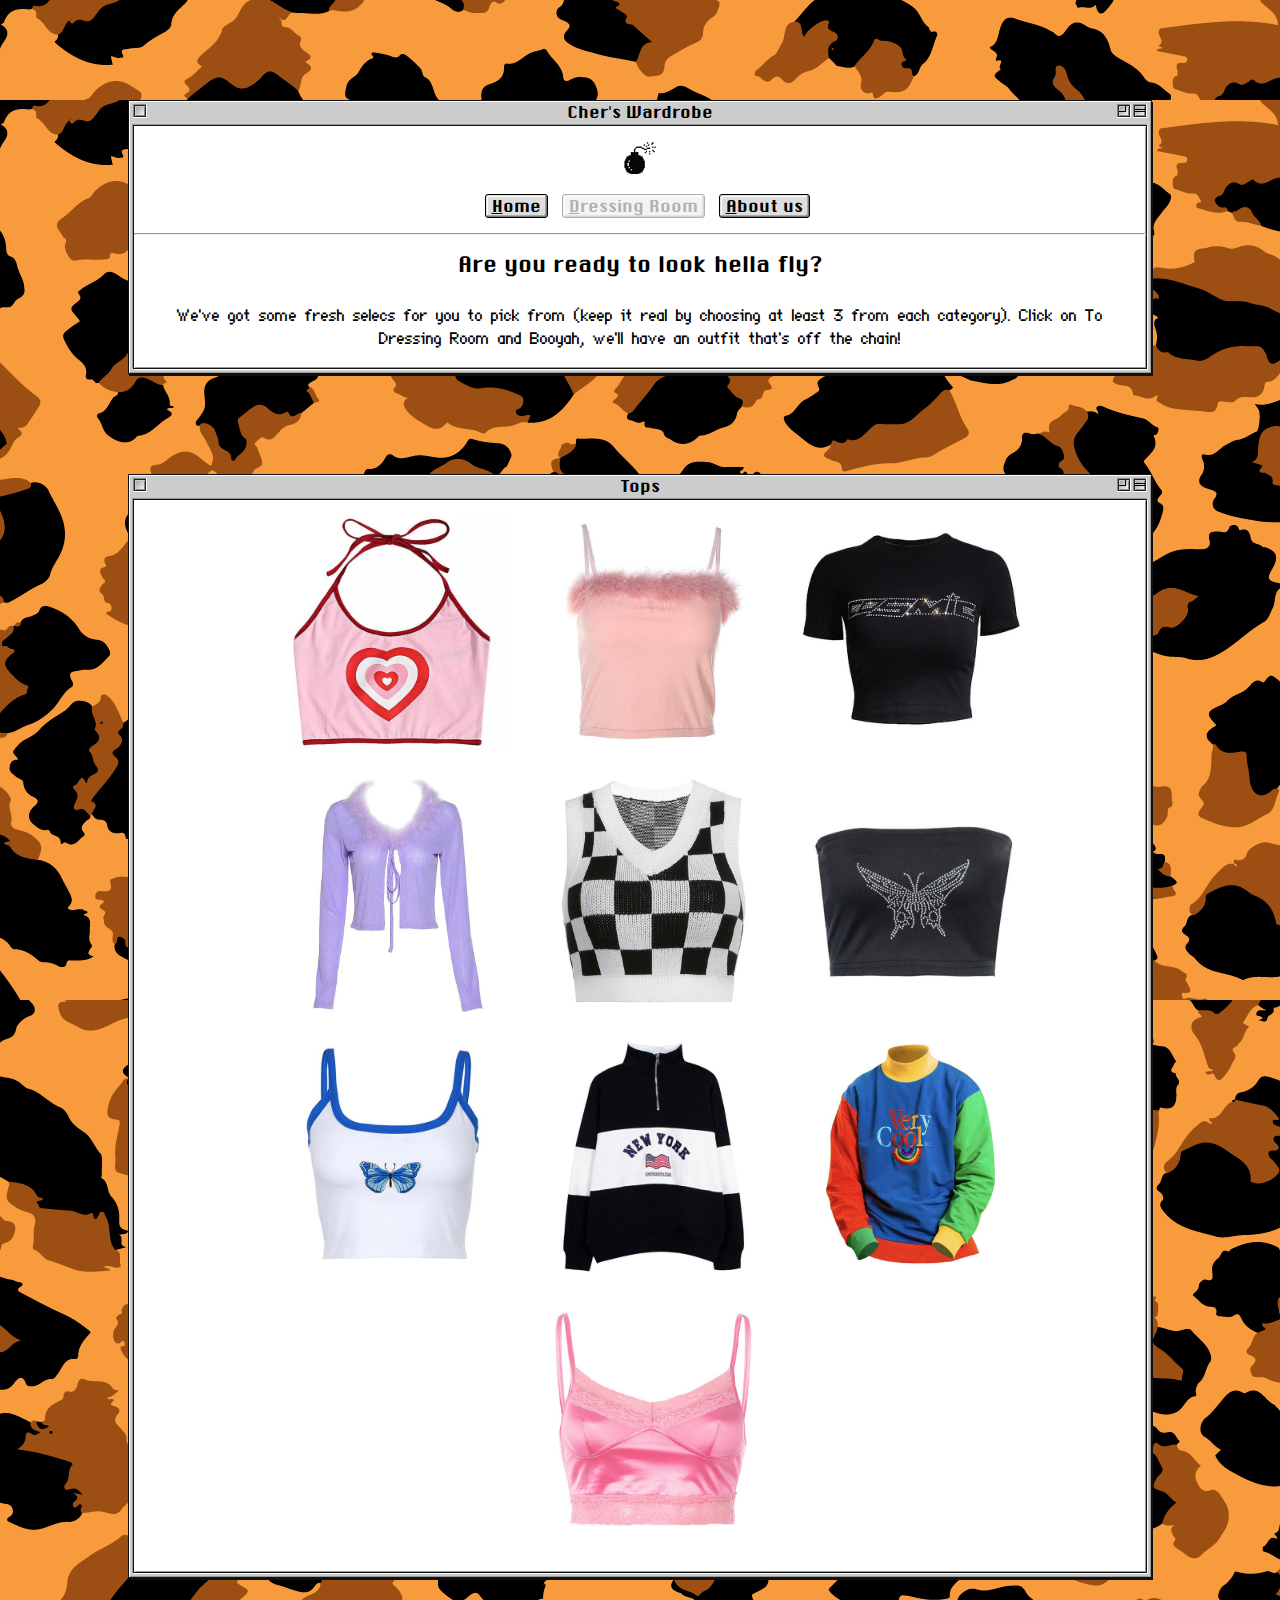
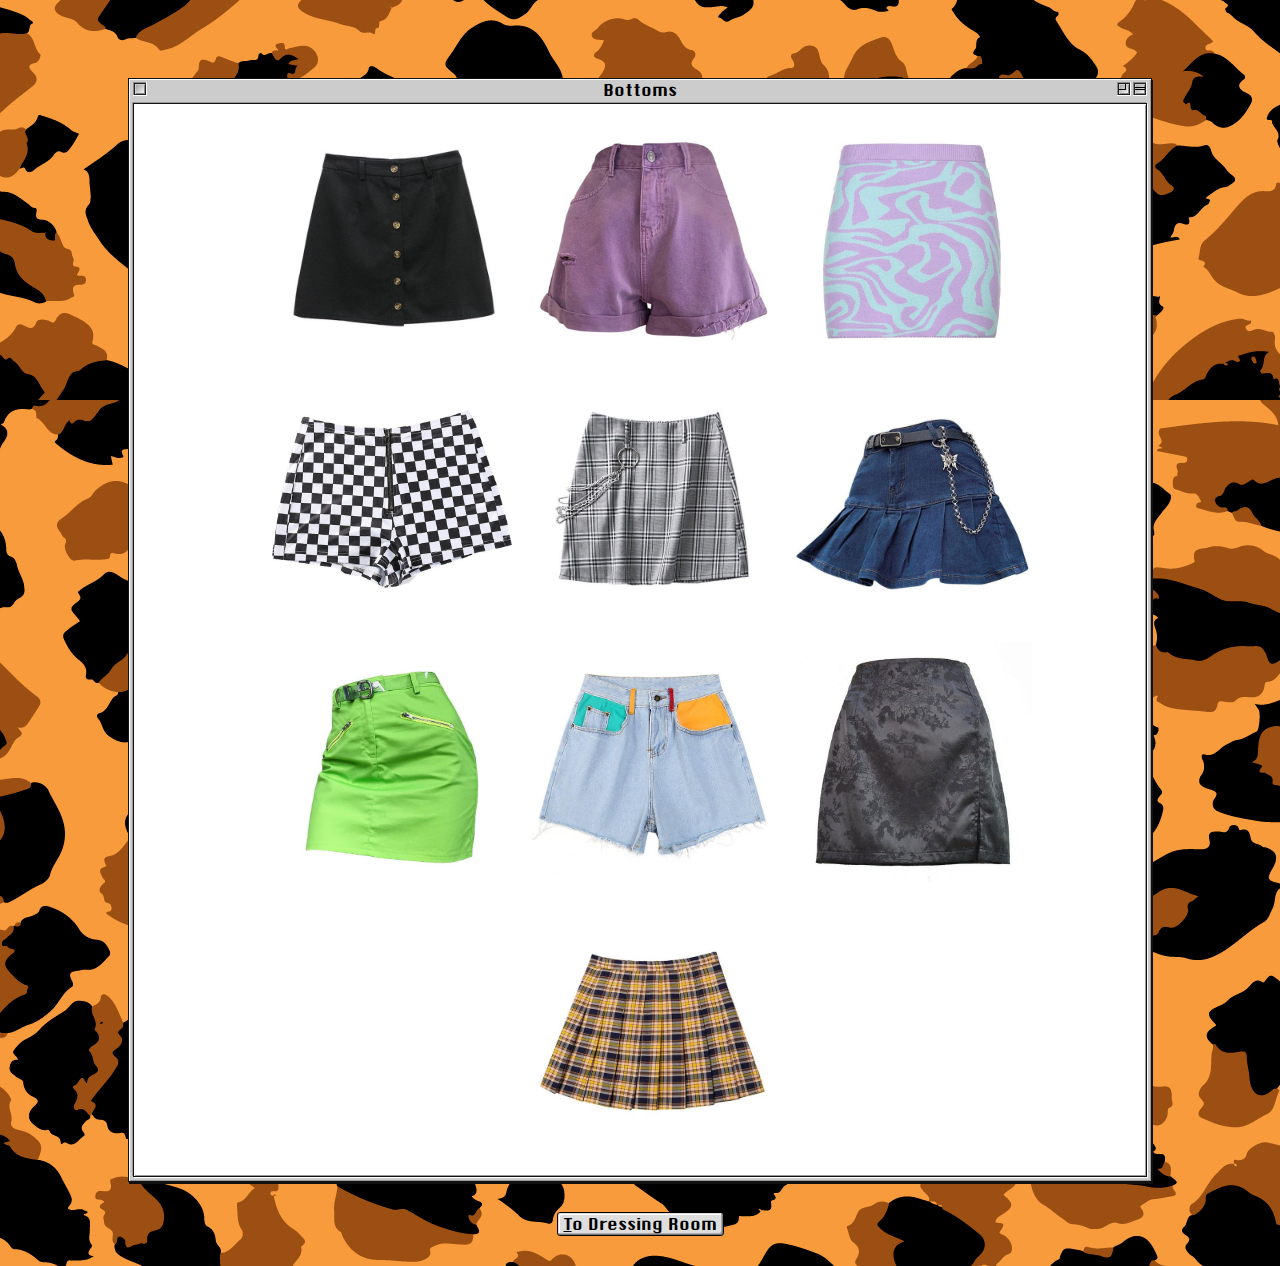
==== commit ddfafbe0: "fixed -page titles" ====
--- a/index.html
+++ b/index.html
@@ -3,7 +3,7 @@
 
 <head>
 	<meta charset="UTF-8" />
-	<title>C H E R S C L O S E T</title>
+	<title>C H E R S  W A R D R O B E</title>
 	<link rel="shortcut icon" href="../assets/img/favicon.ico" />
 	<link rel="stylesheet" href="./styles/base.css" />
 	<link rel="stylesheet" href="./styles/style.css" />
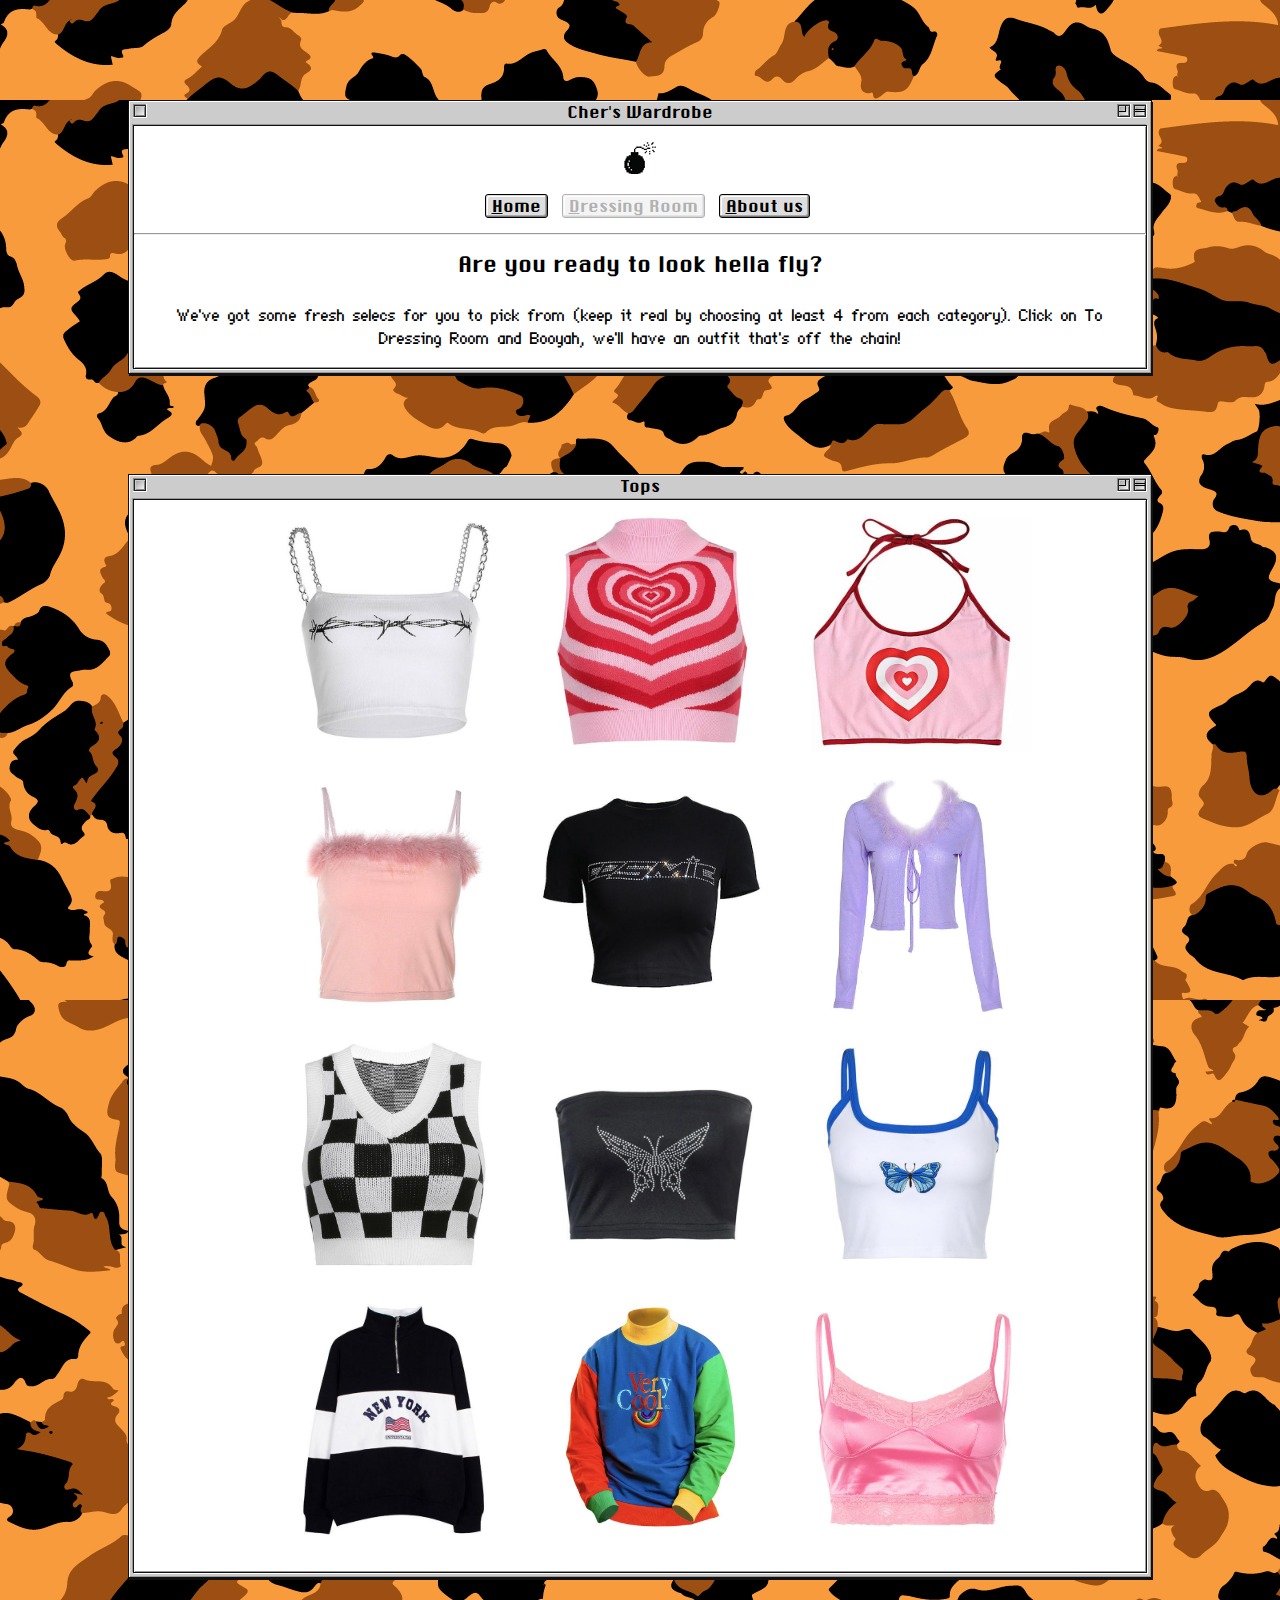
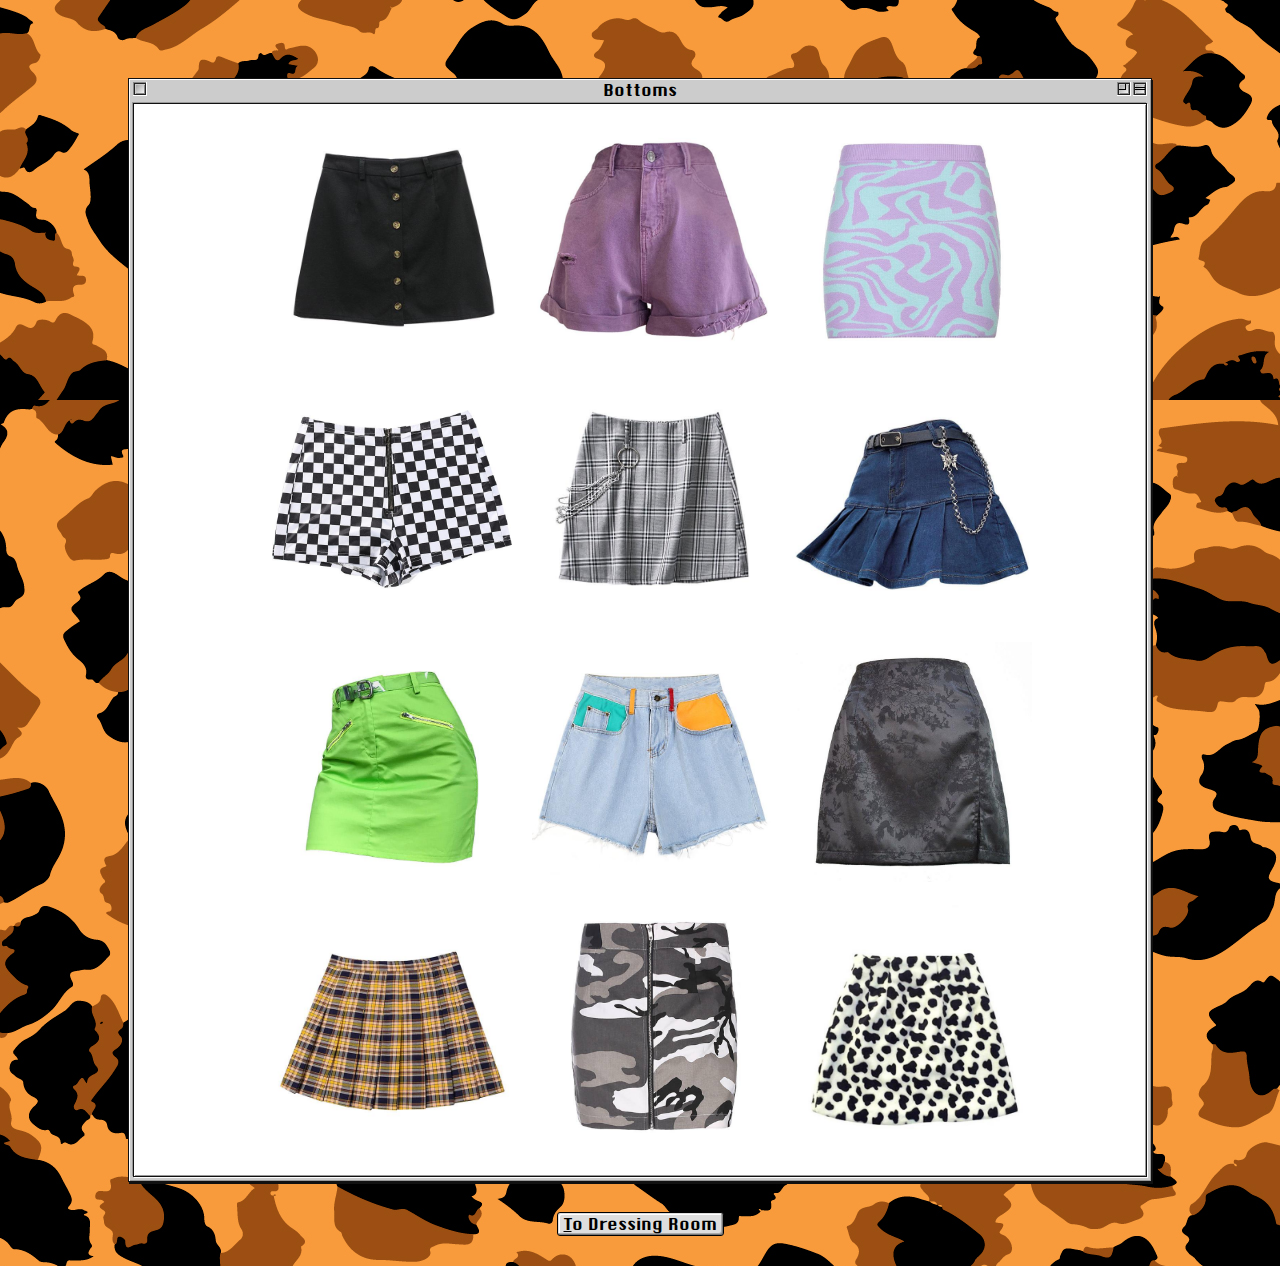
==== commit 26e3a680: "added hover and changed minimum selects" ====
--- a/index.html
+++ b/index.html
@@ -53,7 +53,7 @@
 				</section>
 				<section class="instructions">
 					We've got some fresh selecs for you to pick from (keep it real by
-					choosing at least 3 from each category). Click on To Dressing Room
+					choosing at least 4 from each category). Click on To Dressing Room
 					and Booyah, we'll have an outfit that's off the chain!
 				</section>
 			</div>
--- a/styles/style.css
+++ b/styles/style.css
@@ -70,6 +70,11 @@
 	border-radius: 5px;
 }
 
+input:hover + img {
+	border: inset 4px #a29fe5;
+	border-radius: 5px;
+}
+
 a:link {
 	text-decoration: none;
 }
@@ -132,11 +137,12 @@
 }
 
 .content .dressing-room-nav-disabled:hover {
+	cursor: not-allowed;
 	box-shadow: var(--button-box-shadow), var(--button-hover-bezel);
 }
 
 .content .dressing-room-nav-disabled {
-	/* cursor: not-allowed; */
+	cursor: not-allowed;
 	opacity: 0.3;
 	color: #000;
 	background-color: #dedede;
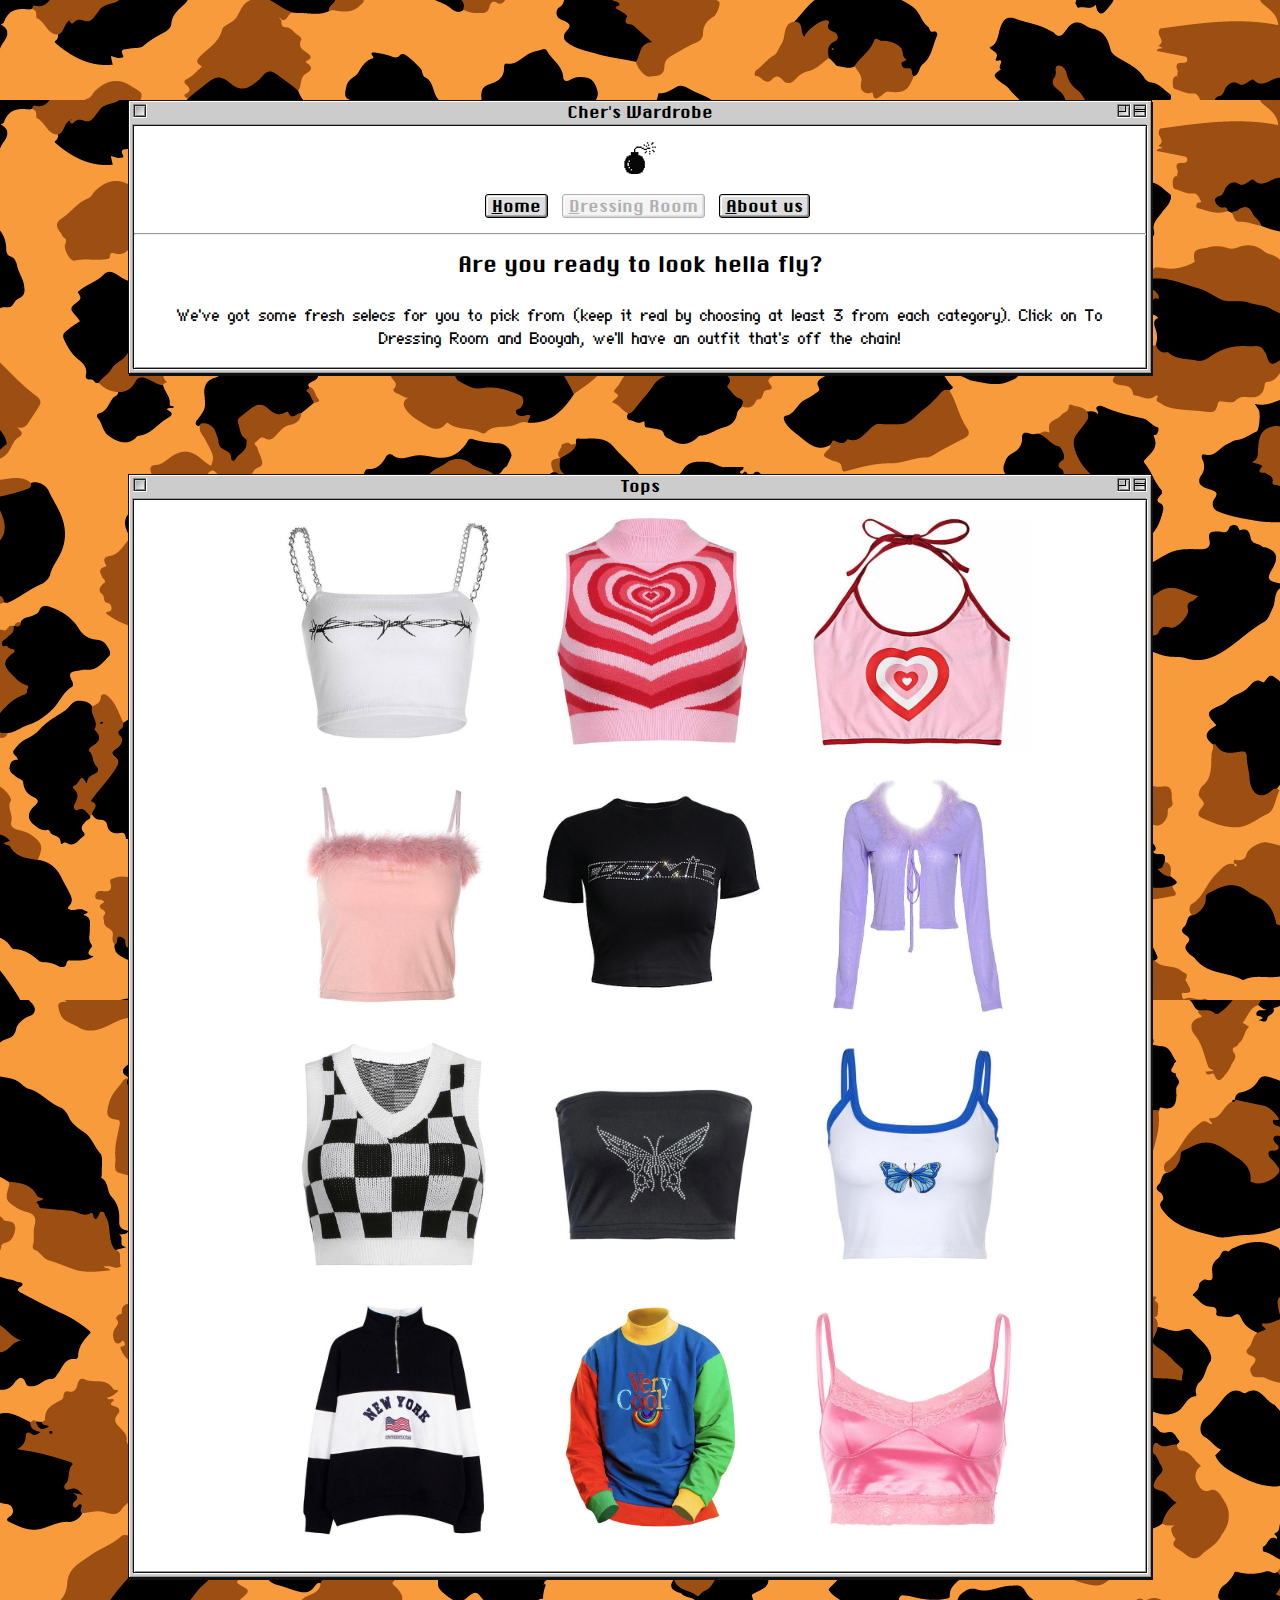
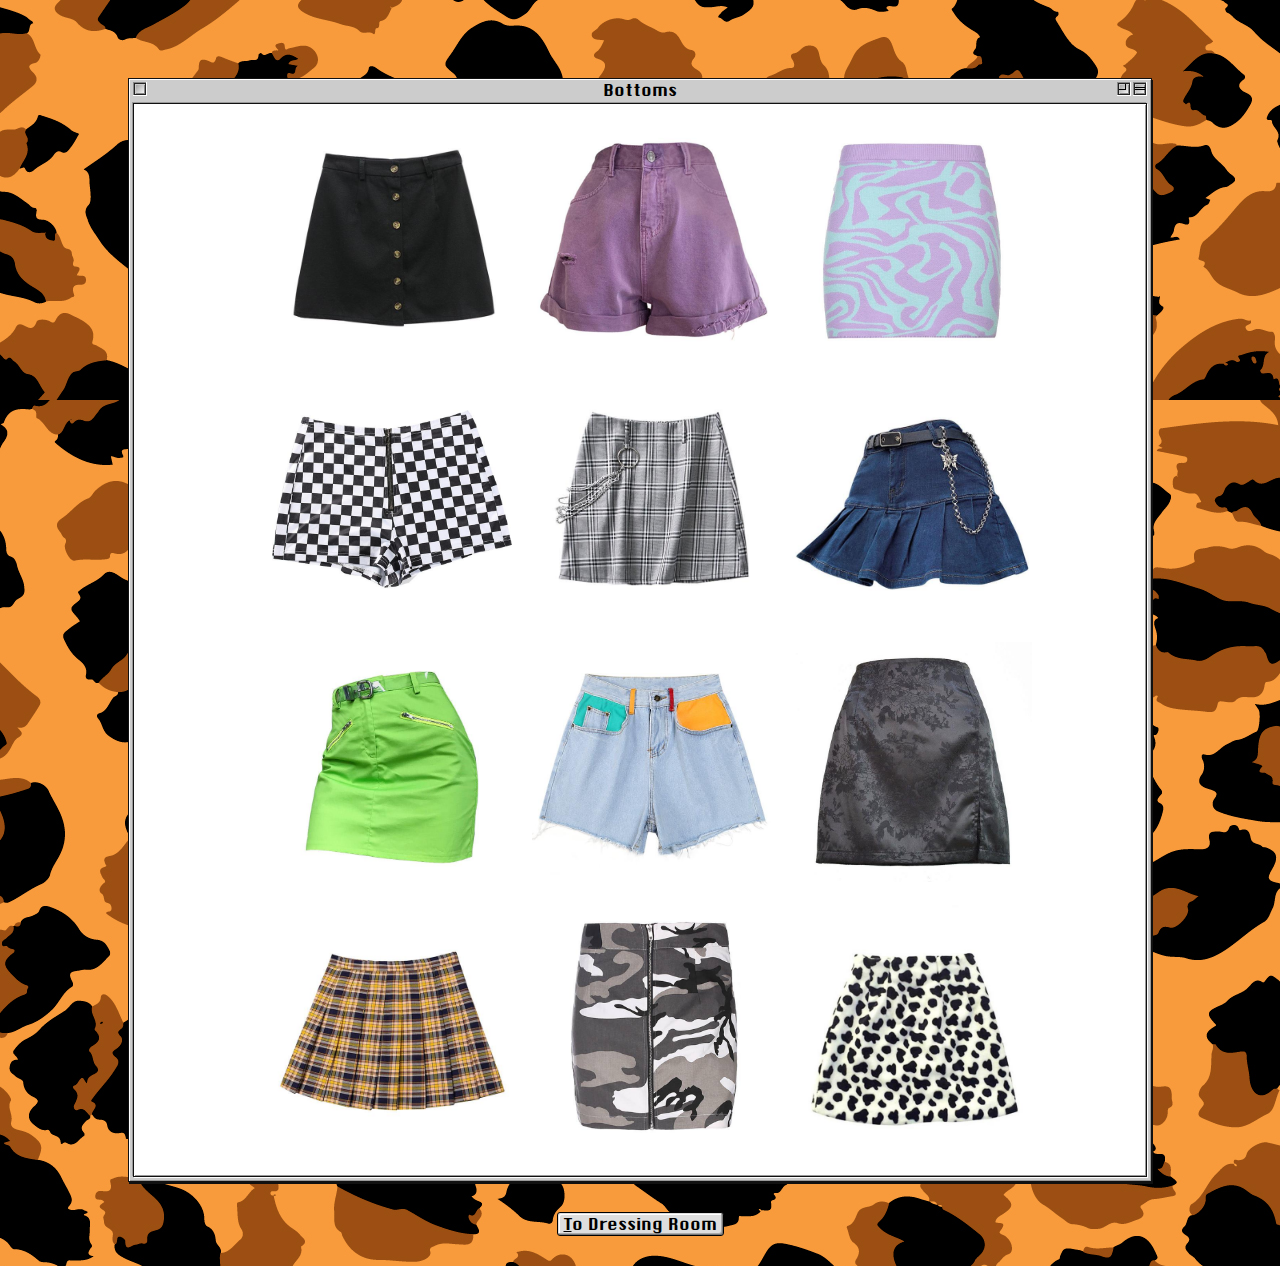
==== commit e9f2ca6a: "tidying up" ====
--- a/index.html
+++ b/index.html
@@ -28,7 +28,6 @@
 			</div>
 
 			<!-- Header -->
-
 			<h1 class="title">Cher's Wardrobe</h1>
 			<div class="inner">
 				<div class="icon"><img src="./assets/img/bomb.png" /></div>
@@ -45,7 +44,6 @@
 						<a href="./about-us/index.html"><u>A</u>bout us</a>
 					</button>
 				</nav>
-
 				<hr />
 
 				<section id="title" class="subtitle">
@@ -53,13 +51,39 @@
 				</section>
 				<section class="instructions">
 					We've got some fresh selecs for you to pick from (keep it real by
-					choosing at least 4 from each category). Click on To Dressing Room
+					choosing at least 3 from each category). Click on To Dressing Room
 					and Booyah, we'll have an outfit that's off the chain!
 				</section>
 			</div>
 		</div>
 
 		<!-- Content  -->
+		<div id="content" class="content">
+			<div class="control-box close-box">
+				<a class="control-box-inner"></a>
+			</div>
+			<div class="control-box zoom-box">
+				<div class="control-box-inner">
+					<div class="zoom-box-inner"></div>
+				</div>
+			</div>
+			<div class="control-box windowshade-box">
+				<div class="control-box-inner">
+					<div class="windowshade-box-inner"></div>
+				</div>
+			</div>
+
+			<!-- Tops Header -->
+			<h1 class="title">Tops</h1>
+			<div class="inner">
+
+				<!-- Tops Window -->
+				<section id="clothing-selection" class="clothing-selection">
+
+					<ul id="tops-choices" class="tops-choices"></ul>
+				</section>
+			</div>
+		</div>
 
 		<div id="content" class="content">
 			<div class="control-box close-box">
@@ -76,42 +100,10 @@
 				</div>
 			</div>
 
-			<!-- Header -->
-			<h1 class="title">Tops</h1>
-			<div class="inner">
-
-
-				<!-- Tops Window -->
-
-				<section id="clothing-selection" class="clothing-selection">
-
-					<ul id="tops-choices" class="tops-choices"></ul>
-				</section>
-			</div>
-		</div>
-
-
-		<div id="content" class="content">
-			<div class="control-box close-box">
-				<a class="control-box-inner"></a>
-			</div>
-			<div class="control-box zoom-box">
-				<div class="control-box-inner">
-					<div class="zoom-box-inner"></div>
-				</div>
-			</div>
-			<div class="control-box windowshade-box">
-				<div class="control-box-inner">
-					<div class="windowshade-box-inner"></div>
-				</div>
-			</div>
-
-			<!-- Header -->
+			<!-- Bottoms Header -->
 			<h1 class="title">Bottoms</h1>
 			<div class="inner">
 				<section id="clothing-selection" class="clothing-selection"></section>
-
-
 				<ul id="pants-choices" class="pants-choices"></ul>
 
 
@@ -120,6 +112,7 @@
 			</div>
 		</div>
 
+		<!-- To Dressing Room -->
 		<section class="submit-button-container">
 			<button id="choices-submit" class="choices-submit-button">
 				<u>T</u>o Dressing Room
--- a/styles/style.css
+++ b/styles/style.css
@@ -13,7 +13,6 @@
 }
 
 /* Header */
-
 nav {
 	display: flex;
 	justify-content: center;
@@ -44,7 +43,6 @@
 }
 
 /* Clothing Form */
-
 form {
 	display: flex;
 	justify-content: center;
@@ -70,17 +68,11 @@
 	border-radius: 5px;
 }
 
-input:hover + img {
-	border: inset 4px #a29fe5;
-	border-radius: 5px;
-}
-
 a:link {
 	text-decoration: none;
 }
 
 /* Submit Button */
-
 .choices-submit-button {
 	background-color: #dedede;
 	display: inline-block;
@@ -113,7 +105,6 @@
 }
 
 /* Dressing Room Button */
-
 .content .dressing-room-nav {
 	background-color: #dedede;
 	display: inline-block;
